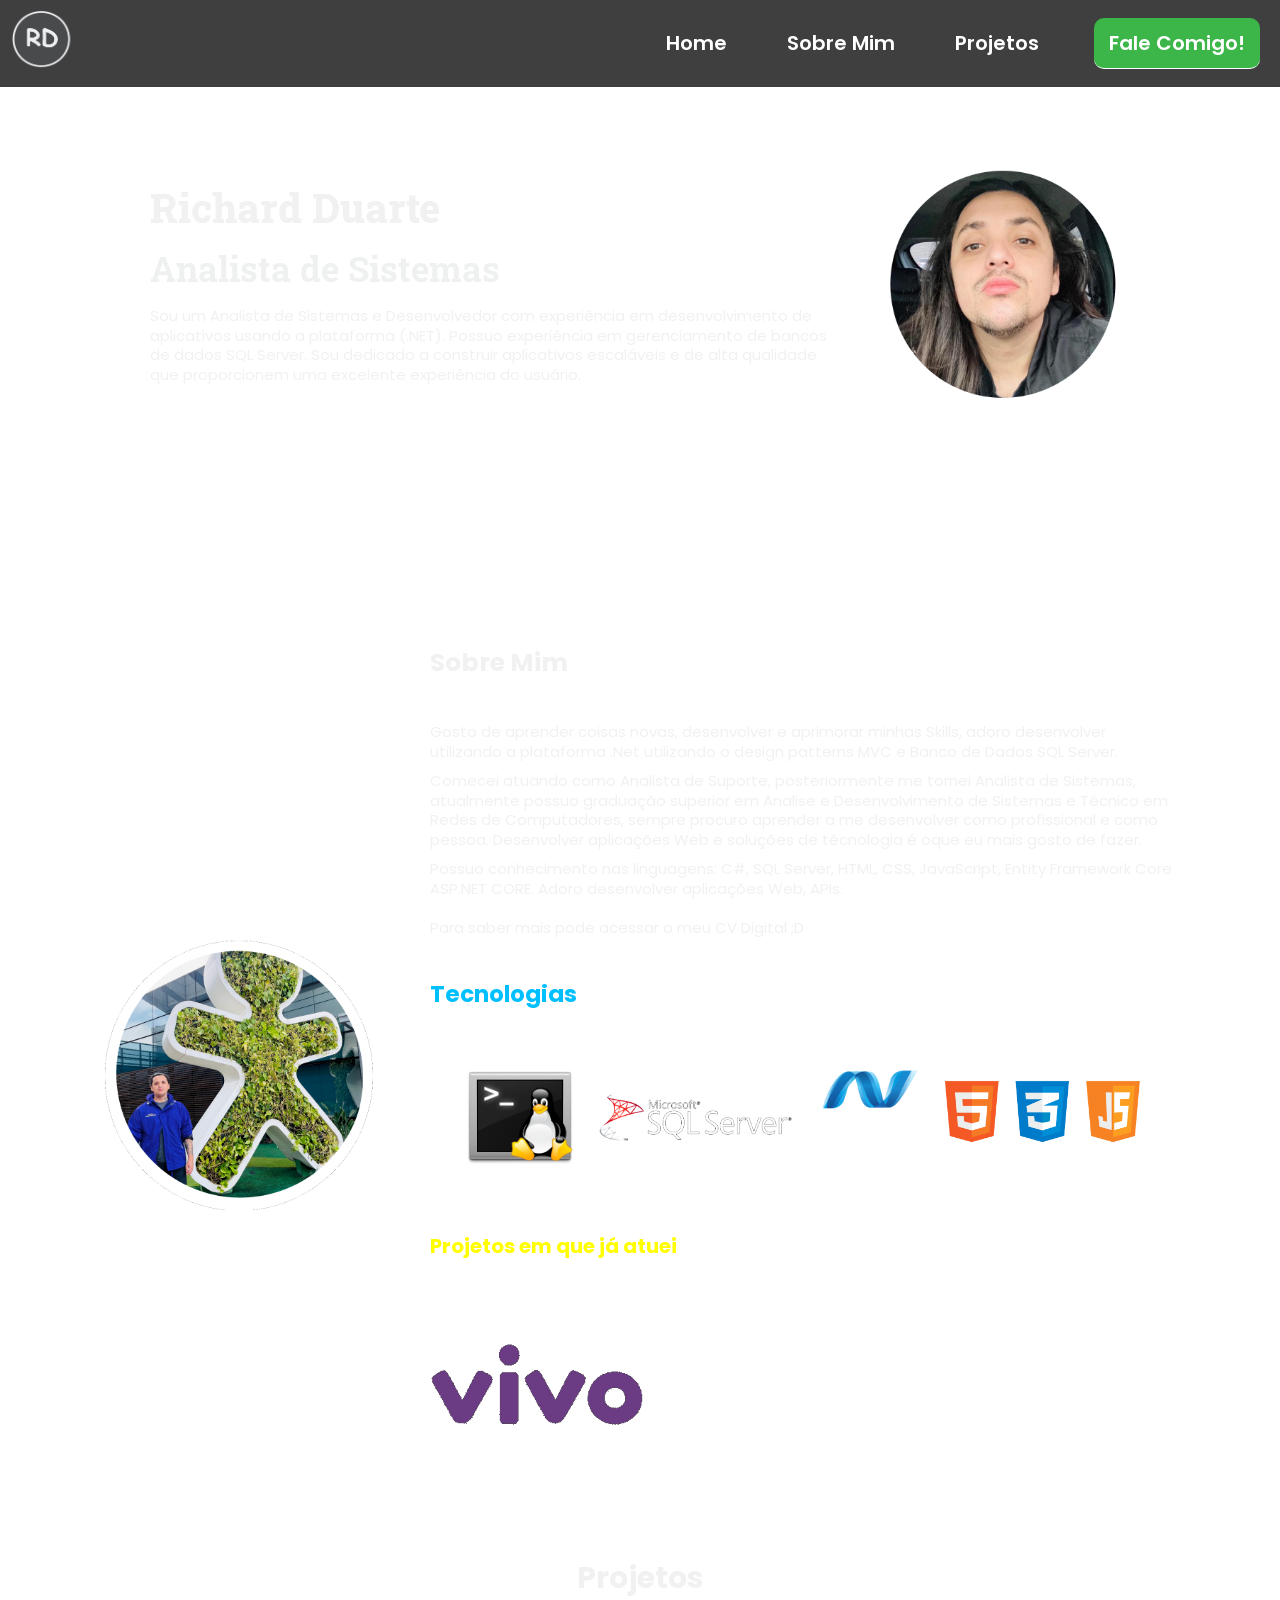
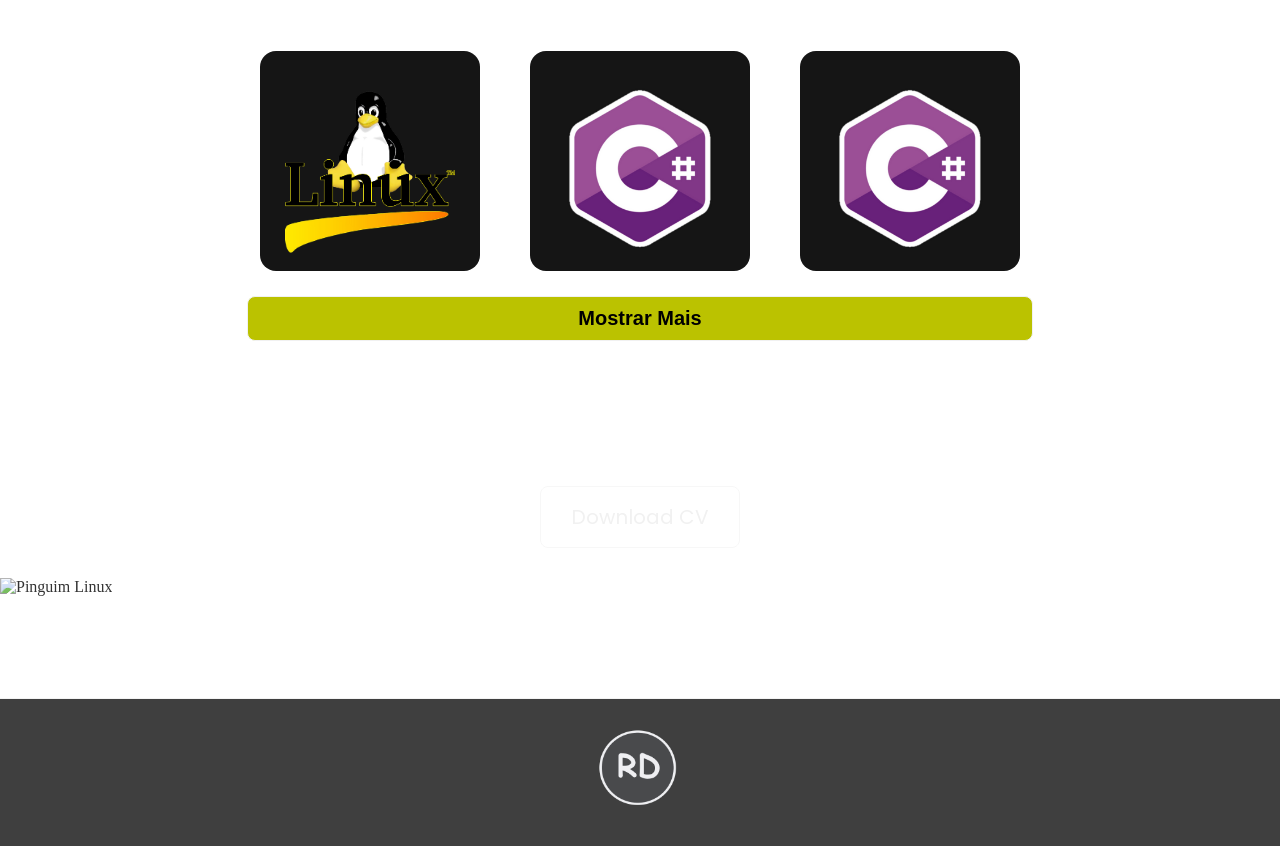
==== index.html @ 524fd99b "ajuste wiki" ====
<!DOCTYPE html>
<html lang="pt-br">

<head>
  <meta charset="UTF-8" />
  <meta http-equiv="X-UA-Compatible" content="IE=edge" />
  <meta name="viewport" content="width=device-width, initial-scale=1.0" />
  <title>Richard Duarte</title>
  <link rel="shortcut icon" href="./img/RD LOGO.png" type="image/x-icon" id="logo-rd" />
  <link rel="preconnect" href="https://fonts.googleapis.com" />
  <link rel="preconnect" href="https://fonts.gstatic.com" crossorigin />
  <link href="https://fonts.googleapis.com/css2?family=Poppins:wght@300;400;500;600;700&display=swap"
    rel="stylesheet" />
  <link rel="preconnect" href="https://fonts.googleapis.com" />
  <link rel="preconnect" href="https://fonts.gstatic.com" crossorigin />
  <link href="https://fonts.googleapis.com/css2?family=Roboto+Slab:wght@300;400;500;600;700;800&display=swap"
    rel="stylesheet" />
  <!-- Link Type It -->
  <script crossorigin="anonymous" src="https://unpkg.com/typeit@8.7.1/dist/index.umd.js" defer></script>
  <!-- Link Font awesome -->
  <script src="https://kit.fontawesome.com/9dc6cd8fcb.js" crossorigin="anonymous" defer></script>
  <link rel="stylesheet" href="./css/style.css">

  <link rel="stylesheet" href="css/header.css">
  <link rel="stylesheet" href="css/hero.css">
  <link rel="stylesheet" href="css/background.css">
  <link rel="stylesheet" href="css/sobre-mim.css">
  <link rel="stylesheet" href="css/projetos.css">
  <link rel="stylesheet" href="css/tecnologias.css">
  <link rel="stylesheet" href="css/contato.css">
  <link rel="stylesheet" href="css/footer.css">
  <link rel="stylesheet" href="css/ping.css">

  <script type="text/javascript" src="js/index.js" defer></script>
  <script type="text/javascript" src="./js/ping.js" defer></script>
</head>
<header class="header">
  <div class="header-container">
    <a href="#home"><img src="./img/RD LOGO.png" alt="Logo" class="logo" id="logo-rd"></a>

    <!-- MENU HAMBURGER -->
    <nav>
      <input type="checkbox" id="menu-hamburguer" />

      <label for="menu-hamburguer">
        <div class="menu">
          <span class="hamburguer"></span>
        </div>
      </label>
      <!-- -------------- -->
      <ul>
        <li><a href="#home" class="item amarelo">Home</a></li>
        <li><a href="#sobre-mim" class="item vermelho">Sobre Mim</a></li>
        <li><a href="#projetos" class="item amarelo">Projetos</a></li>
        <li><a href="#contato" class="item botao">Fale Comigo!</a></li>
      </ul>
    </nav>
  </div>
</header>

<!-- axassasa -->
<body>
 <video autoplay muted loop playsinline  id="bg-video">
    <source src="./img-background/space-red.mp4 type="video/mp4">
    Seu navegador não suporta vídeo em HTML5.
  </video>
  
  <video autoplay muted loop id="bg-video">
    <source src="./img-background/27770-365891067_small.mp4" type="video/mp4">
    Seu navegador não suporta vídeo em HTML5.
  </video>

  <main>
    <div class="pagina-inicial">
      <article class="hero" id="home">
        <div class="hero-info">
          <h1 class="hero-titulo">
            Richard Duarte <br />
          </h1>
          <h2 class="hero-subtitulo"> Analista de Sistemas</h2>
          <p class="hero-texto">
            Sou um Analista de Sistemas e Desenvolvedor com experiência em desenvolvimento de aplicativos usando a
            plataforma (.NET). Possuo
            experiência em gerenciamento de bancos de dados SQL Server. Sou dedicado a construir aplicativos escaláveis
            e de alta qualidade que proporcionem uma
            excelente experiência do usuário.
          </p>
        </div>
        <img id="hero-img" class="hero-img" src="./img/PerfilCik2.png" />
      </article>

      <div class="seta">
        <a href="#sobre-mim"><img src="img/seta.png" alt="seta" class="seta-img" /></a>
      </div>
    </div>

    <article class="sobre-mim" id="sobre-mim">
      <!-- <img id="minha-imagem" class="img-sobre-mim2" src="./img/img-vivo-black.png"
        alt="Um conjunto de fotos que representam a jornada descrita no texto" />
       -->
       <img id="minha-imagem" class="img-sobre-mim2" src="./img/img-vivo-black-fundo-transparente.png"
       alt="Um conjunto de fotos que representam a jornada descrita no texto" />
       
      <div class="sobre-mim-info">
        <h2 class="sobre-mim-titulo">Sobre Mim</h2>
        <p class="sobre-mim-texto">
          Gosto de aprender coisas novas, desenvolver e aprimorar minhas Skills, adoro desenvolver
          utilizando a plataforma .Net utilizando o
          design patterns MVC e Banco de Dados SQL Server.
        </p>
        <p class="sobre-mim-texto">
          Comecei atuando como Analista de Suporte, posteriormente me tornei Analista de Sistemas, atualmente possuo
          graduação superior em Analise e Desenvolvimento de Sistemas e Técnico em Redes de Computadores, sempre procuro
          aprender a me desenvolver como profissional e como pessoa. Desenvolver aplicações Web e soluções de técnologia
          é oque eu mais gosto de fazer.
        </p>
        <p class="sobre-mim-texto">
          Possuo conhecimento nas linguagens: C#, SQL Server, HTML, CSS, JavaScript, Entity Framework Core ASP.NET CORE.
          Adoro desenvolver aplicações Web, APIs. <br><br>
          Para saber mais pode acessar o meu CV Digital ;D
        </p>

        <h2 class="sobre-mim-projeto-tecnologias">Tecnologias</h2>
        <div class="Tecologias">
        
        
          <img class="marca-logo2" src="./img-tec/img-shell-script-linux.png" />
          <img class="marca-logo3" src="./img-tec/img-sql-serv2.png" />
          <img class="marca-logo2" src="./img-tec/img-net.png" />
          <!-- <img class="marca-logo3" src="./img-tec/img-sql-serv2.png" /> -->
          
          <img class="marca-logo3" src="./img-tec/html-css-js-new.png" />
          
        </div>



        <h3 class="sobre-mim-projeto"> Projetos em que já atuei </h3>
        <img class="marca-logo" id="logo-img" src="./img-logo/img-logo-marcas.gif"
          alt="Um conjunto de fotos que representam a jornada descrita no texto" />

      </div>


    </article>


    </div>
    <article class="projetos" id="projetos">
      <h2 class="projetos-titulo">Projetos</h2>
      <div class="projetos-container">
        <div class="projetos-cards">
          <div class="conjunto">
            <div class="flip-card">
              <div class="flip-card-inner">
                <div class="flip-card-front">
                  <!-- <img src="./ping-img/Linux-from-img.png" class="imgFront-mangoBooks" alt="" /> -->
                  <img src="./ping-img/Linux-from-img.png" class="img-emBreve" alt="" />
                </div>
                <div class="flip-card-back">
                  <img src="./ping-img/Linux-windows-back-img.png" class="imgBack-mangoBooks" alt="" />
                  <h4 class="Pipeline"> Robos & Pipelines</h4>
                  <p class="pColorPorjeto"> [ <span class="Linx-ColorGold">Projetos em Shell Script</span> ] <br>
                    Robos, Monitoramento, <br> Pipelines, Agendamentos de Jobs </p>
                  <div class="card-links">
                    <!-- flipcard aqui -->
                    <a href="https://github.com/RichardDuarteDev/pipelines-jobs-robos/wiki/Robo-de-monitoramento-de-processos" target="_blank" class="card-btn">
                      <p>Repositório no Github</p>
                    </a>
                  </div>
                </div>
              </div>
            </div>
            <!-- INICIO DE AJUSTE DE PARAMETRO -->
            <div class="flip-card">
              <div class="flip-card-inner">
                <div class="flip-card-front">
                  <img src="./img/pngegg (1).png" class="img-emBreve" alt="" />
                </div>

                <!-- EDITANDO DASHBOARD, DECENDO PAREMETROS -->
                <div class="flip-card-back">
                  <img src="./img/IMAGEM NETTTTT33333.png" class="imgBack-mangoBooks" alt="" />
                  <h3 class="card-titulo"> Projeto API REST</h3>
                  <p class="pColorPorjeto"> Camada back-end<br>UI-BL-BD<br>Arquitetura de 3 camadas e integração sistemica</p>
                  <div class="card-links">
                    <!-- flipcard aqui -->
                    <a href="https://github.com/RichardDuarteDev/Sistema-de-integracao-back-end/wiki/Escopo-do-Projeto" target="_self" class="card-btn">
                      <p>Exibir projetos</p>
                    </a>
                  </div>
                </div>
              </div>
            </div>

            <div class="flip-card">
              <div class="flip-card-inner">
                <div class="flip-card-front">
                  <img src="./img/pngegg (1).png" class="img-emBreve" alt="" />

                </div>
                <div class="flip-card-back">
                  <img src="./img/IMAGEM NETTTTT33333.png" class="imgBack-mangoBooks" alt="" />
                  <h2 class="card-titulo">Integração de sistemas via API REST <br></h2>
                  <p class="pColorPorjeto">Camada front-end<br>UI-BL-BD<br> Arquitetura de 3 camadas e integração sistemica</p>
                  <div class="card-links">
                    <!-- flipcard aqui -->
                    <a href="https://github.com/RichardDuarteDev/SI-front-end/wiki" target="_blank"
                      class="card-btn">
                      <p>Repositório no Github</p>
                    </a>
                  </div>
                </div>
              </div>
            </div>
          </div>
          <!-- PROJ-JS ADD AQUI  -->
          <!-- AQUI SERÁ ADICIONADO UM NOVO CARD   pColorPorjeto  -->
          <div id="secundario" class="conjunto">
            
            <div class="flip-card">
              <div class="flip-card-inner">
                <div class="flip-card-front">
                  <img src="./img/pngegg (1).png" class="img-emBreve" alt="" />

                </div>
                <div class="flip-card-back">
                  <img src="./img/IMAGEM NETTTTT33333.png" class="imgBack-mangoBooks" alt="" />
                  <h2 class="card-titulo">CRUD</h2>
                  <p class="pColorPorjeto">
                    App Web Cadastro MVC em NET SQL Server - HTML - CSS - JavaScript - Entity - Bootstrap</p>
                  <div class="card-links">
                    <!-- flipcard aqui -->
                    <a href="https://github.com/RichardDuarteDev/CadastrodeFuncionarios/wiki/PROJETO-DE-ARQUITETURA-HIBRIDA" target="_blank"
                      class="card-btn">
                      <p>Repositório no Github</p>
                    </a>
                  </div>
                </div>
              </div>
            </div>
            <!-- PROJ-BI ADD AQUI -->
            <!-- <div class="flip-card">
              <div class="flip-card-inner">
                <div class="flip-card-front">
                  <img src="./img/PB-logo.png" class="img-emBreve" alt="" />
                </div>
                <div class="flip-card-back">
                  <img src="./img/PB-logo.png" class="imgBack-mangoBooks" alt="" />

                  <h3 class="card-titulo"> Projetos Dashboards Power BI</h3>
                  <p class="pColorPorjeto">Deshboards desenvolvido em Power BI</p>


                </div>
              </div>
            </div> -->

            <div class="flip-card">
              <div class="flip-card-inner">
                <div class="flip-card-front">
                  <img src="./img/PB-logo.png" class="img-emBreve" alt="" />
                </div>

                <!-- EDITANDO DASHBOARD, DECENDO PAREMETROS -->
                <div class="flip-card-back">
                  <img src="./img/PB-logo.png" class="imgBack-mangoBooks" alt="" />
                  <h3 class="card-titulo"> Projetos Dashboards Power BI</h3>
                  <p class="pColorPorjeto">Dashboards desenvolvido em Power BI</p>
                  <div class="card-links">
                    <!-- flipcard aqui -->
                    <a href="https://richardduartedev.github.io/DashboardsPowerBI/" target="_self" class="card-btn">
                      <p>Exibir projetos</p>
                    </a>
                  </div>
                </div>
              </div>
            </div>

<!-- 
            <div class="flip-card">
              <div class="flip-card-inner">
                <div class="flip-card-front">
                  <img src="./img/pngegg (2).png" class="img-emBreve" alt="" />
                </div>
                <div class="flip-card-back">
                  <img src="./img/pngegg (1).png" class="img-emBreve" alt="" />
                  <h3 class="card-titulo">Em Breve</h3>
                </div>
              </div>
            </div>

 -->

  
            <div class="flip-card">
              <div class="flip-card-inner">
                <div class="flip-card-front">
                  <img src="./img/JS-LOGO-FROM.png" class="img-emBreve2" alt="" />
                </div>
                <div class="flip-card-back">
                  <!-- <img src="./img/JS-LOGO-BACK.png" class="img-emBreve" alt="" /> -->
                  <!-- <h3 class="card-titulo">Em Breve</h3> -->
                  <img src="./img/JS-LOGO-BACK.png" class="imgBack-mangoBooks" alt="" />
                  <h3 class="card-titulo"> App Meteorologia do Tempo</h3>
                  <p>Aplicação desenvolvida em JavaScript, HTML, CSS.</p>
                  <div class="card-links">
                    <!-- flipcard aqui -->
                    <a href="https://github.com/RichardDuarteDev/app-tempo" target="_blank" class="card-btn">
                      <p>Repositório no Github</p>
                    </a>
                  </div>
                </div>
              </div>
            </div>





          </div>
        </div>
      </div>
      <button id="projetos-btn">Mostrar Mais</button>
    </article>



    <article class="contato" id="contato">
      <h2 class="contato-titulo">Entre em contato comigo!</h2>
      <figure class="contato-icons">
        <a href="https://www.linkedin.com/in/richard-cristhian-duarte/" target="_blank"><i
            class="fa-brands fa-linkedin"></i></a>
        <a href="https://github.com/RichardDuarteDev" target="_blank"><i class="fa-brands fa-github"></i></a>
        <a href="mailto: richardc.duarte@hotmail.com" target="_blank"><i class="fa-solid fa-envelope"></i></a>
        <a href="https://api.whatsapp.com/send/?phone=5511992921359&text&type=phone_number&app_absent=0"
          target="_blank"><i class="fa-brands fa-whatsapp"></i></a>
      </figure>
      <a class="contato-cv" href="./arquivos/Richard Duarte - Curriculo.pdf"
        download="Currículo - Richard Duarte">Download CV</a>

    </article>
    <div class="pinguim-container">
      <img  src="./ping-img/output-onlinegiftools2.gif" alt="Pinguim Linux" id="pinguim">
    </div>
  </main>

  <footer>
    <a href="#home"><img class="rodape-img" src="./img/RD LOGO.png" alt="Logo" id="logo-rd"></a>
  </footer>
</body>

</html>
---- css/style.css ----
* {
	margin: 0;
	/* padding: -300px; */
	box-sizing: border-box;
	list-style: none;
}
html, body, header, section {
	/* background-color: #1e1e1e; */
	overflow-x: hidden;
	

}
  /* VIDEO DE FUNDO ANIMADO - PLEXUS */
  

  #bg-video {
	position: fixed;
	top: 0;
	left: 0;
	width: 100vw;
	height: 100vh;
	object-fit: cover;
	z-index: -10;
	pointer-events: none; 
  }
   

html {
	scroll-behavior: smooth;

}

/* SCROLL BAR ------------------------------------------------------------------ */
::-webkit-scrollbar {
  width: 10px;
}
::-webkit-scrollbar-track {
  background-color: #1b191a;
}
::-webkit-scrollbar-thumb {
  background-color: #8d9c9d;
}
body {
	margin: 0;
	padding: 0;
  }

  .header {
	position: fixed;
	width: 100%;
	background-color: #fff; /* Altere a cor de fundo conforme necessário */
	z-index: 1000;
	transition: transform 0.3s ease-in-out;
  }

  .header.hidden {
	transform: translateY(-100%);
  }

  /* Adicione estilos adicionais conforme necessário */

  .header-container {
	display: flex;
	justify-content: space-between;
	align-items: center;
	padding: 1rem;
	box-shadow: 0px 2px 5px rgba(0, 0, 0, 0.1);
  }

  nav {
	display: flex;
	align-items: center;
  }

  ul {
	list-style: none;
	display: flex;
	margin: 0;
	padding: 0;
  }

  li {
	margin: 0 10px;
  }

  a {
	text-decoration: none;
	color: #333; /* Altere a cor do texto conforme necessário */
  }
---- css/header.css ----
.header {
  font-family: "Poppins", sans-serif;
  /* background-color: #18012d; */
  background-color: #0f0f0f;
  position: fixed;
  width: 100vw;
  z-index: 1000;
  padding: 2px 0;
  opacity: 0.8;
}

.logo {
  height: 60px;
}

.header .header-container {
  display: flex;
  padding: 8px 10px;
  justify-content: space-between;
  align-items: center;
  min-height: 10px;
}

.header nav ul {
  display: flex;
  align-items: center;
  gap: 30px;
}

.header nav ul li a {
  font-size: 1.25rem;
  font-weight: 600;
  padding: 10px 5px;
  transition: 0.5s;
  background-color: #0f0f0f;
  border-bottom: solid 0.4px ;
}

.item {
  text-decoration: none;
  color: #ffffff;
  display: inline-block;
  position: relative;
  border-bottom: solid 0.5px ;
  
}

.item:hover {
  text-decoration: none;
  color: #f7ff00;
  display: inline-block;
  position: relative;
  font-size: 25px; 
  padding: 20px;

}

.item.vermelho {
  /*      #0f0f0f   */
  
  border-bottom: solid 0.5px #0f0f0f;
}
.item.amarelo {
  /*      #0f0f0f   */
  
  border-bottom: solid 0.5px #0f0f0f;
}


  

.item.vermelho:hover {
  /* border-bottom: solid 0.5px #0be040; */
   border-bottom: solid 0.5px  #f7ff00; 
  
}

.item.amarelo:hover {
  border-bottom: solid 0.5px 0be040;
  border-bottom: solid 0.5px  #f7ff00; 
}

.item.botao {
  padding: 10px 15px;
  background-color: #0ca41b;
  border-radius: 10px;
  color: white;
}

.item.botao:hover {
  background-color: yellow;
  border-radius: 20px;
  color: black;
}

/* RESPONSIVE */

.header .menu {
  display: none;
  width: 60px;
  height: 60px;
  align-self: flex-end;
}

.header nav label {
  display: flex;
  flex-direction: column;
}

.header .hamburguer {
  background-color: #f1f1f1;
  position: relative;
  display: block;
  width: 30px;
  height: 2px;
  top: 50px;
  left: 1px;
  transition: 0.5s ease-in-out;
}

.header .hamburguer::after,
.header .hamburguer::before {
  background-color: #f1f1f1;
  content: "";
  display: block;
  width: 100%;
  height: 100%;
  position: absolute;
  transition: 0.2s ease-in-out;
}

.header .hamburguer::after {
  bottom: -10px;
}

.header .hamburguer::before {
  top: -10px;
}

.header input {
  display: none;
}

.header input:checked ~ label .hamburguer {
  transform: rotate(45deg);
}

.header input:checked ~ label .hamburguer::before {
  transform: rotate(90deg);
  top: 0;
}

.header input:checked ~ label .hamburguer::after {
  transform: rotate(90deg);
  bottom: 0;
}

@media (max-width: 900px) {
  .logo {
    height: 50px;
  }

  .header {
    position: static;
    background-color: #0f0f0f;
  }

  .header .menu {
    display: block;
  }

  .header nav ul {
    display: none;
  }

  .header input:checked ~ ul {
    display: block;
  }

  .header nav {
    position: absolute;
    top: 8px;
    right: 0;
    z-index: 100000;
  }

  .header nav ul {
    width: 250px;
    background-color:#1e1e1e;
    padding: 20px;
  }

  .header nav ul a {
    text-align: center;
    padding: 20px;
    display: block;
  }
}
---- css/hero.css ----
.hero {
  display: flex;
  align-items: center;
  padding: 200px 180px 20px 180px;
  font-family: "Poppins", sans-serif;
}

.hero .hero-titulo {
  font-family: "Roboto Slab", "Poppins";
  font-weight: 800;
  color: #f1f1f1;
  font-size: 40px;
  line-height: 1.1;
}

.hero .hero-subtitulo {
  font-family: "Roboto Slab", "Poppins";
  font-weight: 700;
  color: #eff0f0;
  font-size: 35px;
  padding-top: 15px;
}

.hero .hero-texto {
  padding-top: 15px;
  font-size: 15px;
  line-height: 1.3;
  color: #f1f1f1;
  padding-right: 50px;
}

.hero .hero-img {
  height: 250px;
  

}

.seta {
  padding-top: 50px;
  position: relative;
  display: block;
  text-align: center;
  animation: flecha 0.7s infinite alternate ease-in-out;
}

.seta-img {
  height: 20px;
}

@keyframes flecha {
  0% {
    -webkit-transform: translateY(0);
    opacity: 0.4;
  }
  100% {
    -webkit-transform: translateY(0.4em);
    opacity: 0.9;
  }
}

@media (max-width: 1750px) {
  .hero {
    padding: 160px 150px 20px 150px;
  }
}

@media (max-width: 1015px) {
  .hero {
    padding: 120px 100px 10px 100px;
  }
}

@media (max-width: 975px) {
  .hero {
    padding: 120px 90px 10px 90px;
  }
}

@media (max-width: 955px) {
  .hero {
    padding: 200px 50px 10px 50px;
  }
}

@media (max-width: 900px) {
  .hero {
    padding: 100px 50px 10px 50px;
  }
}

@media (max-width: 840px) {
  .hero {
    display: flex;
    flex-direction: column-reverse;
    align-items: center;
    padding: 50px 40px 10px 40px;
    
  }
  .hero .hero-texto {
    padding-right: 0;
  }
  .hero img{
    padding-bottom: 30px;
  }
  #hero-img {
    height: 240px;
  }
  .seta {
    display: none;
  }
}

@media (max-width: 510px) {
  .hero {
    padding: 50px 30px 10px 30px;
  }
  .hero-info .hero-titulo {
    font-size: 35px;
  } 
  .hero-info .hero-subtitulo {
    font-size: 28px;
  }
  #hero-img {
    height: 200px;
  }
  .hero-info .hero-texto {
    font-size: 15px;
  }
}
---- css/sobre-mim.css ----
.sobre-mim {
  display: flex;
  align-items: center;
  padding: 140px 100px 10px 100px;
  gap: 50px;

  
}

.img-sobre-mim {
  height: 400px;
}

.img-sobre-mim2{
  height: 280px;
}

.sobre-mim-info {
  color: #f1f1f1;
  font-size: 17px;
  font-family: "Poppins", sans-serif;
  display: flex;
  flex-direction: column;
  gap: 10px;
}

.sobre-mim-titulo {
  font-size: 25px;
  font-weight: 700;
  padding-bottom: 30px;
}

.sobre-mim-texto {
  font-size: 15px;
  line-height: 1.3;
  
}

@media (max-width: 955px) {
  .img-sobre-mim {
    height: 200px;
  }
  
  .sobre-mim {
    padding: 100px 40px 10px 40px;
  }
}

@media (max-width: 760px) {
  .sobre-mim {
    flex-direction: column-reverse;
    padding: 120px 30px 10px 30px;
  }
  .img-sobre-mim {
    display: none;
  }
}

@media (max-width: 510px) {
  .sobre-mim-titulo {
    font-size: 20px;
  }
  .sobre-mim-texto {
    font-size: 15px;
  }
}

/* MARCAS NO PROJETO */

.projeto-atuei{
  position: absolute;
  right: 23%;
  color: white;
  max-width: 100%; /* A largura máxima da div é 100% do contêiner pai */
  height: auto; /* A altura da div será ajustada automaticamente para manter a proporção original */
  font-family: "Poppins", sans-serif;


}

.marca-logo{
  max-width: 100%;
  height: auto;
display: flex;
border-radius: 10px;
opacity: 0.8;
}
.sobre-mim-projeto{
  font-size: 20px;
  margin-top: 30px;
  color: yellow;
}



.Tecologias {
  display: flex;
  justify-content: center; /* centraliza horizontalmente */
  align-items: center;
  gap: 20px; /* espaço entre os ícones */
  flex-wrap: wrap; /* quebra linha se não couber */
  padding: 20px;
}

.marca-logo2 {
  width: 200px;  /* ou 80px, ou o tamanho que quiser */
  height: auto;
  transition: transform 0.3s ease;
}

/* Efeito hover opcional */
.marca-logo2:hover {
  transform: scale(1.2);
}
.sobre-mim-projeto-tecnologias{
  font-size: 23px;
  margin-top: 30px;
  color: #00BFFF;
}

/* .minha-imagem{
  padding: 4000px;
} */
---- css/projetos.css ----
.projetos {
  color: #f1f1f1;
  font-size: 17px;
  font-family: "Poppins", sans-serif;
  display: flex;
  flex-direction: column;
  align-items: center;
  gap: 10px;
  padding-top: 50px;
}

.projetos-titulo {
  font-size: 30px;
  font-weight: 700;
  padding-bottom: 40px;
}

.flip-card {
  background-color: transparent;
  width: 220px;
  height: 220px;
  perspective: 1000px;
}

.flip-card-inner {
  position: relative;
  width: 100%;
  height: 100%;
  text-align: center;
  transition: transform 0.6s;
  transform-style: preserve-3d;
}

.flip-card:hover .flip-card-inner {
  transform: rotateY(180deg);
}

.flip-card-front,
.flip-card-back {
  position: absolute;
  width: 100%;
  height: 100%;
  -webkit-backface-visibility: hidden;
  backface-visibility: hidden;
  border-radius: 16px;
}

.flip-card-front {
  display: flex;
  align-items: center;
  justify-content: center;
  /* background-image: linear-gradient(45deg, #071cb9, #f54bde); */
  background-image: linear-gradient(45deg, #151515, #151515, #151515);
  float: right 90%;
}

.flip-card-front img,
.flip-card-back img {
  margin-top: 1rem;
 
}

.flip-card-back {
  display: flex;
  flex-direction: column;
  align-items: center;
  gap: 10px;
  background-image: linear-gradient(315deg, #151515,#151515 );
  color: #fff;
  transform: rotateY(180deg);
}


.imgBack-mangoBooks {
  height: 55px;
  width: 80px;
}
.imgFront-mangoBooks {
  padding-right: 30px;
  height: 200px;
}



.card-titulo {
  font-family: "Roboto Slab", "Poppins";
  font-size: 18px;
  margin-top: -14px;
}

.card-links {
  display: flex;
  flex-direction: column;
  gap: 10px;
}

.card-btn {
  color: #f1f1f1;
  padding: 3px 9px;
  border: solid 0.3px #f1f1f1;
  border-radius: 15px;
  text-decoration: none;
  font-size: 14px;
  margin-top: -5px;
}

.flip-card-back h3 {
  margin-bottom: 0.3rem;
}

.projetos-container {
  z-index: 0;

}

.projetos-cards {
  display: flex;
  align-items: center;
  gap: 50px;
  flex-direction: column;
}

.conjunto {
  display: flex;
  gap: 50px;
  flex-direction: row;
}

#secundario {
  display: none;
}

#projetos-btn {
  text-decoration: none;
  color: #000000;
  font-size: 20px;
  padding: 10px 330px;
  border-radius: 8px;
  border: solid 0.4px #f1f1f1;
  transition: 0.2s ease-in;
  background-color: #bbc200;
  margin-top: 15px;
  font-weight: bold;
}

#projetos-btn:hover {
  border: solid 0.4px #c4c1c3;
  background-color: #454700;
}

/*TEMPORÁRIO*/
.img-emBreve {
  width: 170px;
  height: 170px;
  
}

/* Centraliza a imagem */
.img-emBreve2 {
  width: 140px;
  height: 140px;
  display: flex;
  align-items: center;
  justify-content: center;
  margin: 0 auto; /* Centraliza horizontalmente */
}



@media (max-width: 970px) {
  .flip-card {
    width: 260px;
    height: 260px;
  }
  #projetos-btn {
    padding: 10px 250px;
  }
  .projetos-cards {
    gap: 15px;
  }
}

@media (max-width: 915px) {
  .flip-card {
    width: 240px;
    height: 240px;
  }
  #projetos-btn {
    padding: 10px 250px;
  }
  .conjunto {
    gap: 15px;
  }
}

@media (max-width: 790px) {
  .projetos {
    font-size: 15px;
    gap: 10px;
    padding-top: 100px;
  }

  .flip-card {
    width: 200px;
    height: 200px;
  }

  #projetos-btn {
    padding: 10px 150px;
  }

  .imgBack-mangoBooks {
    height: 30px;
    width: 40px;
  }
  .imgFront-mangoBooks {
    padding-right: 30px;
    height: 140px;
  }

  .flip-card-front .img-emBreve, .flip-card-back .img-emBreve {
    height: 120px;
    width: 120px;
  }

  .card-titulo {
    font-size: 22px;
  }

  .card-btn {
    padding: 5px 10px;
  }

  .conjunto {
    gap: 15px;
  }
}

@media (max-width: 670px) {
  .conjunto {
    flex-direction: column;
  }
  .flip-card {
    width: 250px;
    height: 250px;
  }
  #projetos-btn {
    padding: 10px 70px;
  }
}

@media (max-width: 510px) {
  .projetos-titulo {
    font-size: 35px;
  }
}
---- css/tecnologias.css ----
.Tecologias {
    display: flex;
    justify-content: center; /* Centraliza os ícones no meio */
    align-items: center;      /* Alinha verticalmente (caso precise) */
    gap: 20px;                /* Espaçamento entre os ícones */
    flex-wrap: wrap;          /* Quebra linha se a tela for pequena */
    margin-top: 20px;
  }
  
  .marca-logo2 {
    width: 110px;   /* ou ajuste conforme quiser */
    height: auto;
    transition: transform 0.3s;
  }

  .marca-logo3 {
    width: 200px;   /* ou ajuste conforme quiser */
    height: auto;
    transition: transform 0.3s; 
  }

  .marca-logo2:hover {
    transform: scale(1.1); /* efeito sutil ao passar o mouse */
    
  }
  
  
  .marca-logo3:hover {
    transform: scale(1.1); /* efeito sutil ao passar o mouse */
    
  }
---- css/contato.css ----
.contato {
  
  font-family: "Poppins", sans-serif;
  padding-top: 70px;
  padding-bottom: -2000px;
  display: flex;
  flex-direction: column;
  gap: 20px;
  align-items: center;
  color: white;
}


.contato-titulo {
  font-size: 24px;
  font-weight: 700;
  padding-bottom: 0;
  color: white;

}

.contato-icons {
  display: flex;
  gap: 40px;
  font-size: 40px;
  color: #f2f3f2;
}

.contato-icons a {
  color: #f2f3f2;
}
.contato-icons a:hover{
  color: rgb(195, 209, 0);
  transition: 0.2s ease-in;
  width: 60px;
   
}

.contato-cv {
  text-decoration: none;
  color: #f1f1f1;
  font-size: 20px;
  padding: 15px 30px;
  border-radius: 8px;
  border: solid 0.4px #f7f7f7;
  transition: 0.2s ease-in;
}

.contato-cv:hover {
  border: solid 0.4px #fafffc;
  background-color: rgb(26, 246, 26);
  color: black;
  
  
}

@media (max-width: 955px) {
  .contato {
    padding-top: 100px;
    padding-bottom: 100px;
    color: solid green;
    
  }
}

@media (max-width: 780px) {
  .contato-titulo {
    font-size: 30px;
  }

  .contato {
    font-family: "Poppins", sans-serif;
    padding-top: 100px;
    padding-bottom: 100px;
    display: flex;
    flex-direction: column;
    gap: 30px;
    align-items: center;
    color: #f1f1f1;
  }
}

@media (max-width: 560px) {
  .contato-titulo {
    text-align: center;
  }
  .contato {
    padding: 100px 30px;
  }
}

@media (max-width: 510px) {
  .contato-titulo {
    font-size: 35px;
  }
}
---- css/footer.css ----
footer {
  color: #f1f1f1;
  background-color: #0f0f0f;
  display: flex;
  align-items: center;
  justify-content: space-around;
  border-top: solid 0.3px #f1f1f1;
  padding: 30px 0;
  font-family: "Poppins", sans-serif;
  font-size: 17;
  gap: -300px;
  opacity: 0.8;
}

.rodape-img {
  height: 80px;
  
}
---- css/ping.css ----
.Pipeline{
  color:gold;
  font-family: "Roboto Slab", "Poppins";
  font-size: 21px;
}

.Linx-ColorGold{
  color:gold;
  
}

.pColorPorjeto{
  font-size: 13px;
  margin-top: -10px;
  

}

/* ANIMAÇÃO PINGUIM */
.pinguim-container {
position: relative;
width: 100%;
height: 150px; /* altura menor para acompanhar o pinguim */
overflow: hidden;
background-color: transparent; /* Fundo transparente */
opacity: 0.8; /* Ajuste de opacidade para o pinguim */
z-index: 1; /* Certifique-se de que o pinguim esteja acima do vídeo */
  }



#pinguim {
  position: absolute;
  bottom: 0;
  height: 120px; /* pinguim menor */
  animation: andar 20s linear infinite;
  z-index: 2; /* Certifique-se de que o pinguim esteja visível */  
  
  
}


@keyframes andar {
  0% {
    left: -60px;
    transform: scaleX(1);
}
50% {
    left: 100%;
    transform: scaleX(1);
}
51% {
    transform: scaleX(-1); /* virar de lado */
}
100% {
    left: -60px;
    transform: scaleX(-1); /* voltar andando de ré (espelhado) */
}

}
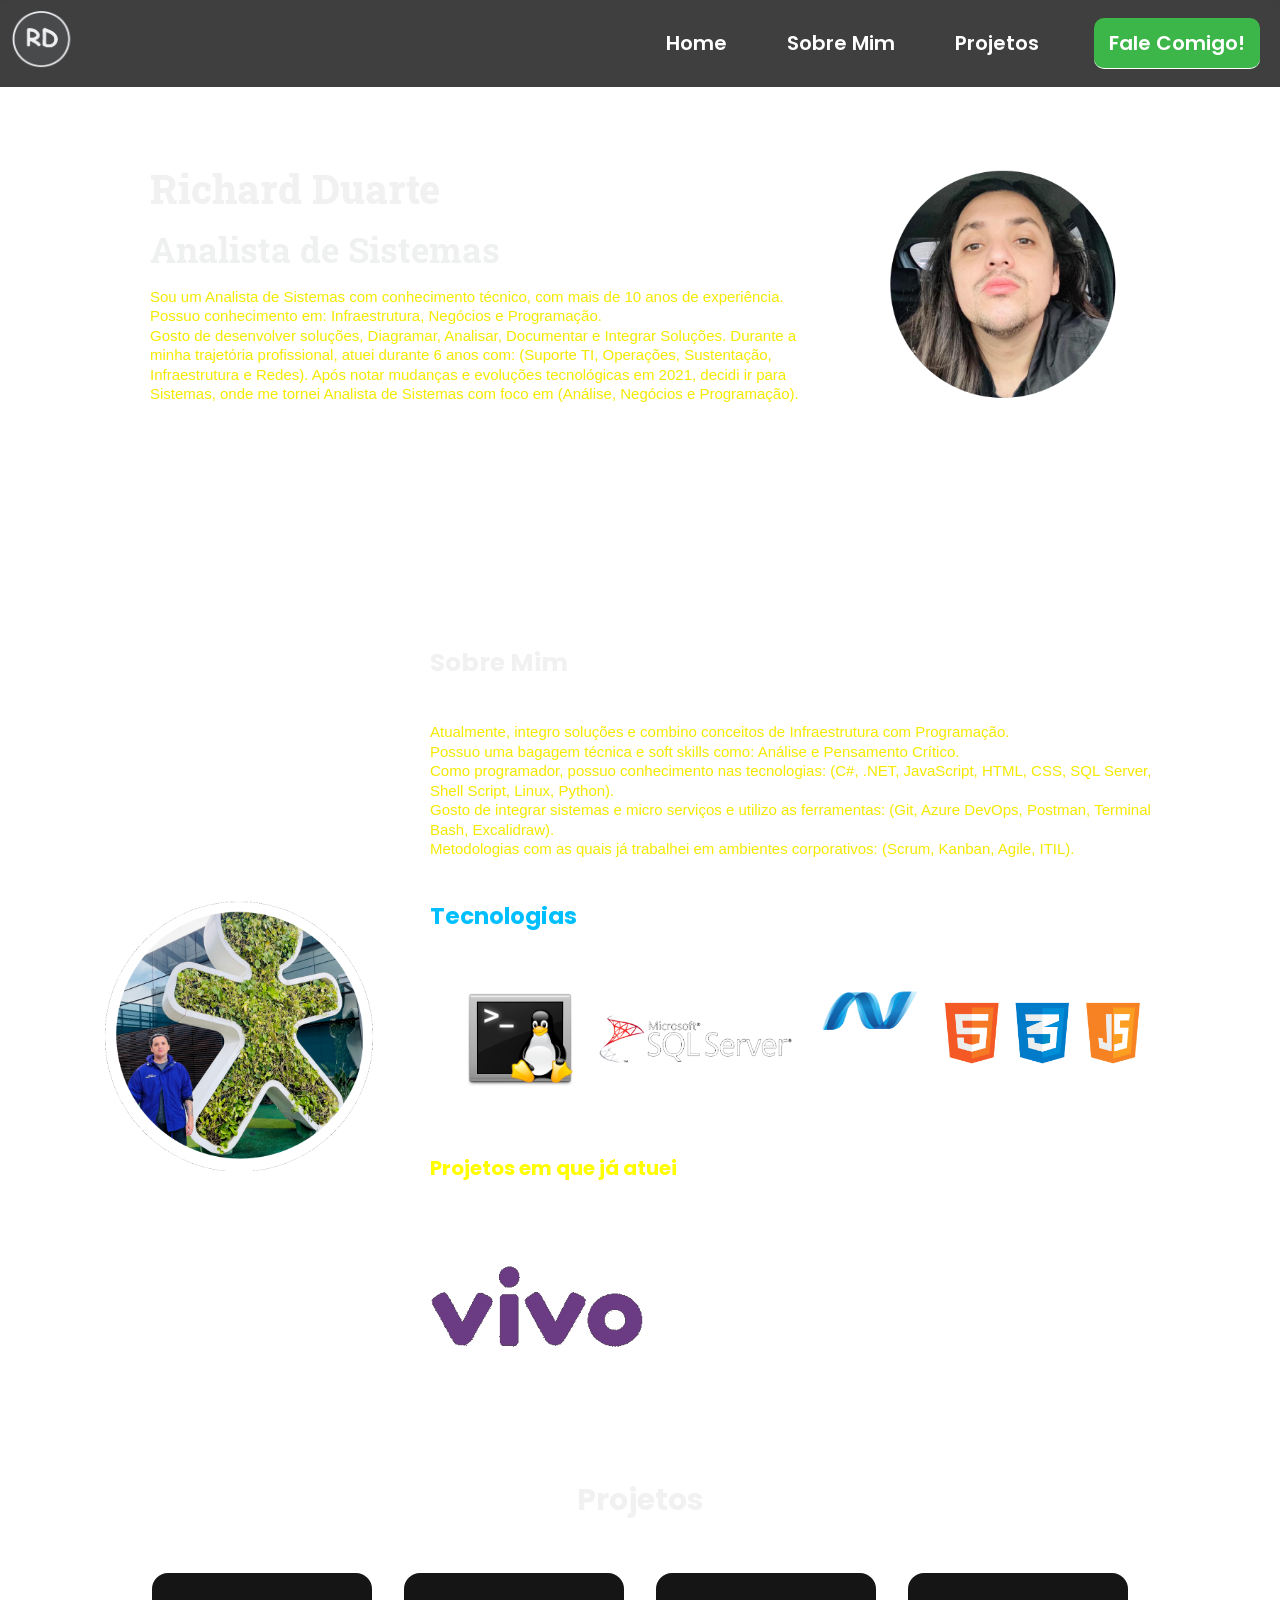
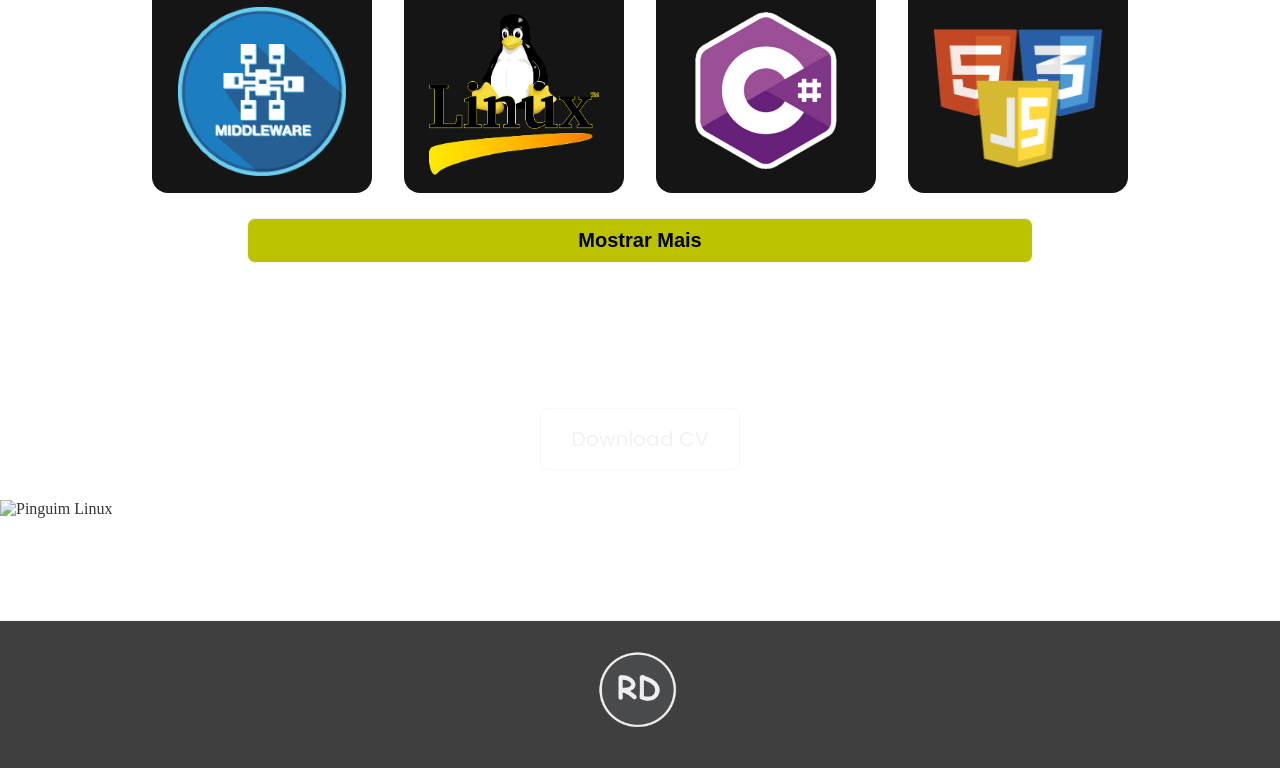
==== commit 9799abb8: "atualização de profile" ====
--- a/index.html
+++ b/index.html
@@ -30,7 +30,7 @@
   <link rel="stylesheet" href="css/contato.css">
   <link rel="stylesheet" href="css/footer.css">
   <link rel="stylesheet" href="css/ping.css">
-
+  <link rel="stylesheet" href="./css/middle.css">
   <script type="text/javascript" src="js/index.js" defer></script>
   <script type="text/javascript" src="./js/ping.js" defer></script>
 </head>
@@ -59,17 +59,17 @@
 </header>
 
 <!-- axassasa -->
+
 <body>
- <video autoplay muted loop playsinline  id="bg-video">
-    <source src="./img-background/space-red.mp4 type="video/mp4">
+  <video autoplay muted loop playsinline id="bg-video">
+    <source src="./img-background/space-red.mp4 type=" video/mp4">
     Seu navegador não suporta vídeo em HTML5.
   </video>
-  
+
   <video autoplay muted loop id="bg-video">
     <source src="./img-background/27770-365891067_small.mp4" type="video/mp4">
     Seu navegador não suporta vídeo em HTML5.
   </video>
-
   <main>
     <div class="pagina-inicial">
       <article class="hero" id="home">
@@ -79,11 +79,12 @@
           </h1>
           <h2 class="hero-subtitulo"> Analista de Sistemas</h2>
           <p class="hero-texto">
-            Sou um Analista de Sistemas e Desenvolvedor com experiência em desenvolvimento de aplicativos usando a
-            plataforma (.NET). Possuo
-            experiência em gerenciamento de bancos de dados SQL Server. Sou dedicado a construir aplicativos escaláveis
-            e de alta qualidade que proporcionem uma
-            excelente experiência do usuário.
+            Sou um Analista de Sistemas com conhecimento técnico, com mais de 10 anos de experiência.<br>
+            Possuo conhecimento em: Infraestrutura, Negócios e Programação.<br>
+            Gosto de desenvolver soluções, Diagramar, Analisar, Documentar e Integrar Soluções.
+            Durante a minha trajetória profissional, atuei durante 6 anos com: (Suporte TI, Operações, Sustentação,
+            Infraestrutura e Redes). Após notar mudanças e evoluções tecnológicas em 2021, decidi ir para Sistemas, onde
+            me tornei Analista de Sistemas com foco em (Análise, Negócios e Programação).
           </p>
         </div>
         <img id="hero-img" class="hero-img" src="./img/PerfilCik2.png" />
@@ -98,39 +99,29 @@
       <!-- <img id="minha-imagem" class="img-sobre-mim2" src="./img/img-vivo-black.png"
         alt="Um conjunto de fotos que representam a jornada descrita no texto" />
        -->
-       <img id="minha-imagem" class="img-sobre-mim2" src="./img/img-vivo-black-fundo-transparente.png"
-       alt="Um conjunto de fotos que representam a jornada descrita no texto" />
-       
+      <img id="minha-imagem" class="img-sobre-mim2" src="./img/img-vivo-black-fundo-transparente.png"
+        alt="Um conjunto de fotos que representam a jornada descrita no texto" />
       <div class="sobre-mim-info">
         <h2 class="sobre-mim-titulo">Sobre Mim</h2>
         <p class="sobre-mim-texto">
-          Gosto de aprender coisas novas, desenvolver e aprimorar minhas Skills, adoro desenvolver
-          utilizando a plataforma .Net utilizando o
-          design patterns MVC e Banco de Dados SQL Server.
-        </p>
-        <p class="sobre-mim-texto">
-          Comecei atuando como Analista de Suporte, posteriormente me tornei Analista de Sistemas, atualmente possuo
-          graduação superior em Analise e Desenvolvimento de Sistemas e Técnico em Redes de Computadores, sempre procuro
-          aprender a me desenvolver como profissional e como pessoa. Desenvolver aplicações Web e soluções de técnologia
-          é oque eu mais gosto de fazer.
-        </p>
-        <p class="sobre-mim-texto">
-          Possuo conhecimento nas linguagens: C#, SQL Server, HTML, CSS, JavaScript, Entity Framework Core ASP.NET CORE.
-          Adoro desenvolver aplicações Web, APIs. <br><br>
-          Para saber mais pode acessar o meu CV Digital ;D
+          Atualmente, integro soluções e combino conceitos de Infraestrutura com Programação.<br> Possuo uma bagagem técnica
+          e soft skills como: Análise e Pensamento Crítico.<br> Como programador, possuo conhecimento nas tecnologias: (C#, .NET,
+          JavaScript, HTML, CSS, SQL Server, Shell Script, Linux, Python).<br> Gosto de integrar sistemas e micro serviços e
+          utilizo as ferramentas: (Git, Azure DevOps, Postman, Terminal Bash, Excalidraw). <br> Metodologias com as quais já trabalhei em
+          ambientes corporativos: (Scrum, Kanban, Agile, ITIL).
         </p>
 
         <h2 class="sobre-mim-projeto-tecnologias">Tecnologias</h2>
         <div class="Tecologias">
-        
-        
+
+
           <img class="marca-logo2" src="./img-tec/img-shell-script-linux.png" />
           <img class="marca-logo3" src="./img-tec/img-sql-serv2.png" />
           <img class="marca-logo2" src="./img-tec/img-net.png" />
           <!-- <img class="marca-logo3" src="./img-tec/img-sql-serv2.png" /> -->
-          
+
           <img class="marca-logo3" src="./img-tec/html-css-js-new.png" />
-          
+
         </div>
 
 
@@ -155,6 +146,32 @@
               <div class="flip-card-inner">
                 <div class="flip-card-front">
                   <!-- <img src="./ping-img/Linux-from-img.png" class="imgFront-mangoBooks" alt="" /> -->
+                  <img src="./img/Middleware_Logo.png" class="img-emBreve" alt="" />
+                </div>
+                <div class="flip-card-back">
+                  <!-- <img src="./img/NET-Framework-Logo.png" class="imgBack-mangoBooks" alt="" /> -->
+                  <img src="./img/IMAGEM NETTTTT33333.png" class="imgBack-mangoBooks" alt="" />
+                  <h4 class="Middleware"> Middleware </h4>
+                  <p class="middleware-descricao"> [ <span class="middleware-title">Arquitetura Distribuída</span> ]
+                    <br>
+                  <div class="div-info-middleware">
+                    <br> Integração de Sistemas <br> diversas técnologias </p>
+                  </div>
+                  <div class="card-links">
+                    <!-- flipcard aqui -->
+                    <a href="https://github.com/RichardDuarteDev/Projeto-Middleware/wiki/Projeto-de-Middleware-%E2%80%90-Arquitetura-Distribu%C3%ADda"
+                      target="_blank" class="card-btn">
+                      <p>Repositório no Github</p>
+                    </a>
+                  </div>
+                </div>
+              </div>
+            </div>
+
+            <div class="flip-card">
+              <div class="flip-card-inner">
+                <div class="flip-card-front">
+                  <!-- <img src="./ping-img/Linux-from-img.png" class="imgFront-mangoBooks" alt="" /> -->
                   <img src="./ping-img/Linux-from-img.png" class="img-emBreve" alt="" />
                 </div>
                 <div class="flip-card-back">
@@ -164,7 +181,8 @@
                     Robos, Monitoramento, <br> Pipelines, Agendamentos de Jobs </p>
                   <div class="card-links">
                     <!-- flipcard aqui -->
-                    <a href="https://github.com/RichardDuarteDev/pipelines-jobs-robos/wiki/Robo-de-monitoramento-de-processos" target="_blank" class="card-btn">
+                    <a href="https://github.com/RichardDuarteDev/pipelines-jobs-robos/wiki/Robo-de-monitoramento-de-processos"
+                      target="_blank" class="card-btn">
                       <p>Repositório no Github</p>
                     </a>
                   </div>
@@ -182,10 +200,12 @@
                 <div class="flip-card-back">
                   <img src="./img/IMAGEM NETTTTT33333.png" class="imgBack-mangoBooks" alt="" />
                   <h3 class="card-titulo"> Projeto API REST</h3>
-                  <p class="pColorPorjeto"> Camada back-end<br>UI-BL-BD<br>Arquitetura de 3 camadas e integração sistemica</p>
-                  <div class="card-links">
-                    <!-- flipcard aqui -->
-                    <a href="https://github.com/RichardDuarteDev/Sistema-de-integracao-back-end/wiki/Escopo-do-Projeto" target="_self" class="card-btn">
+                  <p class="pColorPorjeto"> Camada back-end<br>UI-BL-BD<br>Arquitetura de 3 camadas e integração
+                    sistemica</p>
+                  <div class="card-links">
+                    <!-- flipcard aqui -->
+                    <a href="https://github.com/RichardDuarteDev/Sistema-de-integracao-back-end/wiki/Escopo-do-Projeto"
+                      target="_self" class="card-btn">
                       <p>Exibir projetos</p>
                     </a>
                   </div>
@@ -196,17 +216,17 @@
             <div class="flip-card">
               <div class="flip-card-inner">
                 <div class="flip-card-front">
-                  <img src="./img/pngegg (1).png" class="img-emBreve" alt="" />
-
-                </div>
-                <div class="flip-card-back">
-                  <img src="./img/IMAGEM NETTTTT33333.png" class="imgBack-mangoBooks" alt="" />
-                  <h2 class="card-titulo">Integração de sistemas via API REST <br></h2>
-                  <p class="pColorPorjeto">Camada front-end<br>UI-BL-BD<br> Arquitetura de 3 camadas e integração sistemica</p>
-                  <div class="card-links">
-                    <!-- flipcard aqui -->
-                    <a href="https://github.com/RichardDuarteDev/SI-front-end/wiki" target="_blank"
-                      class="card-btn">
+                  <img src="./img-logo/logo-front-end.png" class="img-emBreve" alt="" />
+
+                </div>
+                <div class="flip-card-back">
+                  <img src="./img-logo/logo-front-end.png" class="imgBack-mangoBooks" alt="" />
+                  <h2 class="card-titulo">Interface Web<br></h2>
+                  <p class="pColorPorjeto">Camada front-end<br>UI-BL-BD<br> Arquitetura de 3 camadas e integração
+                    sistemica</p>
+                  <div class="card-links">
+                    <!-- flipcard aqui -->
+                    <a href="https://github.com/RichardDuarteDev/SI-front-end/wiki" target="_blank" class="card-btn">
                       <p>Repositório no Github</p>
                     </a>
                   </div>
@@ -217,7 +237,7 @@
           <!-- PROJ-JS ADD AQUI  -->
           <!-- AQUI SERÁ ADICIONADO UM NOVO CARD   pColorPorjeto  -->
           <div id="secundario" class="conjunto">
-            
+
             <div class="flip-card">
               <div class="flip-card-inner">
                 <div class="flip-card-front">
@@ -231,8 +251,8 @@
                     App Web Cadastro MVC em NET SQL Server - HTML - CSS - JavaScript - Entity - Bootstrap</p>
                   <div class="card-links">
                     <!-- flipcard aqui -->
-                    <a href="https://github.com/RichardDuarteDev/CadastrodeFuncionarios/wiki/PROJETO-DE-ARQUITETURA-HIBRIDA" target="_blank"
-                      class="card-btn">
+                    <a href="https://github.com/RichardDuarteDev/CadastrodeFuncionarios/wiki/PROJETO-DE-ARQUITETURA-HIBRIDA"
+                      target="_blank" class="card-btn">
                       <p>Repositório no Github</p>
                     </a>
                   </div>
@@ -265,7 +285,7 @@
                 <!-- EDITANDO DASHBOARD, DECENDO PAREMETROS -->
                 <div class="flip-card-back">
                   <img src="./img/PB-logo.png" class="imgBack-mangoBooks" alt="" />
-                  <h3 class="card-titulo"> Projetos Dashboards Power BI</h3>
+                  <h3 class="card-titulo">Dashboards Power BI</h3>
                   <p class="pColorPorjeto">Dashboards desenvolvido em Power BI</p>
                   <div class="card-links">
                     <!-- flipcard aqui -->
@@ -276,8 +296,32 @@
                 </div>
               </div>
             </div>
-
-<!-- 
+            <br>
+            <div class="flip-card">
+              <div class="flip-card-inner">
+                <div class="flip-card-front">
+                  <img src="./img/pngegg (1).png" class="img-emBreve" alt="" />
+                </div>
+
+                <!-- API LOGIN BACK-END -->
+                <div class="flip-card-back">
+                  <img src="./img/IMAGEM NETTTTT33333.png" class="imgBack-mangoBooks" alt="" />
+                  <h3 class="card-titulo"> API Login</h3>
+                  <p class="pColorPorjeto">camada back-end</p>
+                  <div class="card-links">
+                    <!-- flipcard aqui -->
+                    <a href="https://github.com/RichardDuarteDev/API_Login-beck-end/wiki/API-Login-%E2%80%90-Camada-back%E2%80%90end"
+                      target="_self" class="card-btn">
+                      <p>Exibir projetos</p>
+                    </a>
+                  </div>
+                </div>
+              </div>
+            </div>
+
+
+
+            <!-- 
             <div class="flip-card">
               <div class="flip-card-inner">
                 <div class="flip-card-front">
@@ -292,21 +336,22 @@
 
  -->
 
-  
-            <div class="flip-card">
-              <div class="flip-card-inner">
-                <div class="flip-card-front">
-                  <img src="./img/JS-LOGO-FROM.png" class="img-emBreve2" alt="" />
+            <br>
+            <div class="flip-card">
+              <div class="flip-card-inner">
+                <div class="flip-card-front">
+                  <img src="./img-logo/logo-front-end.png" class="img-emBreve2" alt="" />
                 </div>
                 <div class="flip-card-back">
                   <!-- <img src="./img/JS-LOGO-BACK.png" class="img-emBreve" alt="" /> -->
                   <!-- <h3 class="card-titulo">Em Breve</h3> -->
-                  <img src="./img/JS-LOGO-BACK.png" class="imgBack-mangoBooks" alt="" />
-                  <h3 class="card-titulo"> App Meteorologia do Tempo</h3>
-                  <p>Aplicação desenvolvida em JavaScript, HTML, CSS.</p>
-                  <div class="card-links">
-                    <!-- flipcard aqui -->
-                    <a href="https://github.com/RichardDuarteDev/app-tempo" target="_blank" class="card-btn">
+                  <img src="./img-logo/logo-front-end.png" class="imgBack-mangoBooks" alt="" />
+                  <h3 class="card-titulo">Interface Web Login</h3>
+                  <p class="pColorPorjeto">Integração com back-end Login</p>
+                  <div class="card-links">
+                    <!-- flipcard aqui -->
+                    <a href="https://github.com/RichardDuarteDev/Front-end-API-Login/wiki/Interface-Web" target="_blank"
+                      class="card-btn">
                       <p>Repositório no Github</p>
                     </a>
                   </div>
@@ -341,7 +386,7 @@
 
     </article>
     <div class="pinguim-container">
-      <img  src="./ping-img/output-onlinegiftools2.gif" alt="Pinguim Linux" id="pinguim">
+      <img src="./ping-img/output-onlinegiftools2.gif" alt="Pinguim Linux" id="pinguim">
     </div>
   </main>
 
@@ -350,4 +395,4 @@
   </footer>
 </body>
 
-</html>
+</html>
--- a/css/style.css
+++ b/css/style.css
@@ -14,6 +14,10 @@
   /* VIDEO DE FUNDO ANIMADO - PLEXUS */
   
 
+
+
+
+  
   #bg-video {
 	position: fixed;
 	top: 0;
--- a/css/hero.css
+++ b/css/hero.css
@@ -22,10 +22,11 @@
 }
 
 .hero .hero-texto {
+  font-weight: 500;
   padding-top: 15px;
   font-size: 15px;
   line-height: 1.3;
-  color: #f1f1f1;
+  color: #f5e900;
   padding-right: 50px;
 }
 
--- a/css/sobre-mim.css
+++ b/css/sobre-mim.css
@@ -33,6 +33,9 @@
 .sobre-mim-texto {
   font-size: 15px;
   line-height: 1.3;
+  color: #f5e900;
+  font-weight: 500;
+
   
 }
 
--- a/css/projetos.css
+++ b/css/projetos.css
@@ -20,6 +20,8 @@
   width: 220px;
   height: 220px;
   perspective: 1000px;
+  flex: 1 1 220px; /* Largura mínima de cada card */
+  max-width: 240px; /* Largura máxima de cada card */
 }
 
 .flip-card-inner {
@@ -85,7 +87,7 @@
 .card-titulo {
   font-family: "Roboto Slab", "Poppins";
   font-size: 18px;
-  margin-top: -14px;
+  margin-top: -5px;
 }
 
 .card-links {
@@ -109,8 +111,10 @@
 }
 
 .projetos-container {
-  z-index: 0;
-
+  max-width: 1200px;   /* Limite de largura, ajuste como preferir */
+  margin: 0 auto;      /* Centraliza na tela */
+  width: 100%;
+  padding: 0 24px;     /* Espaço nas laterais em telas pequenas */
 }
 
 .projetos-cards {
@@ -122,8 +126,9 @@
 
 .conjunto {
   display: flex;
-  gap: 50px;
-  flex-direction: row;
+  flex-wrap: wrap;
+  gap: 32px; /* Espaço entre os cards, ajuste como quiser */
+  justify-content: center; /* Centraliza os cards */
 }
 
 #secundario {
--- a/css/middle.css
+++ b/css/middle.css
@@ -0,0 +1,27 @@
+.Middleware{
+  color: #00BFFF;
+  font-family: "Roboto Slab", "Poppins";
+  font-size: 21px;
+
+}
+
+.middleware-title {
+  margin-top: -100px;
+  /* color: #00BFFF; */
+  color: #00BFFF;
+  font-size: 15px;
+  font-family: "Roboto Slab", "Poppins";
+}
+.middleware-descricao{
+    margin-top: -15px;
+
+
+
+}
+
+.div-info-middleware{
+    margin-top: -30px;
+    font-size: 13px;
+    font-family: "Roboto Slab", "Poppins";
+    color:rgb(255, 255, 255);
+}
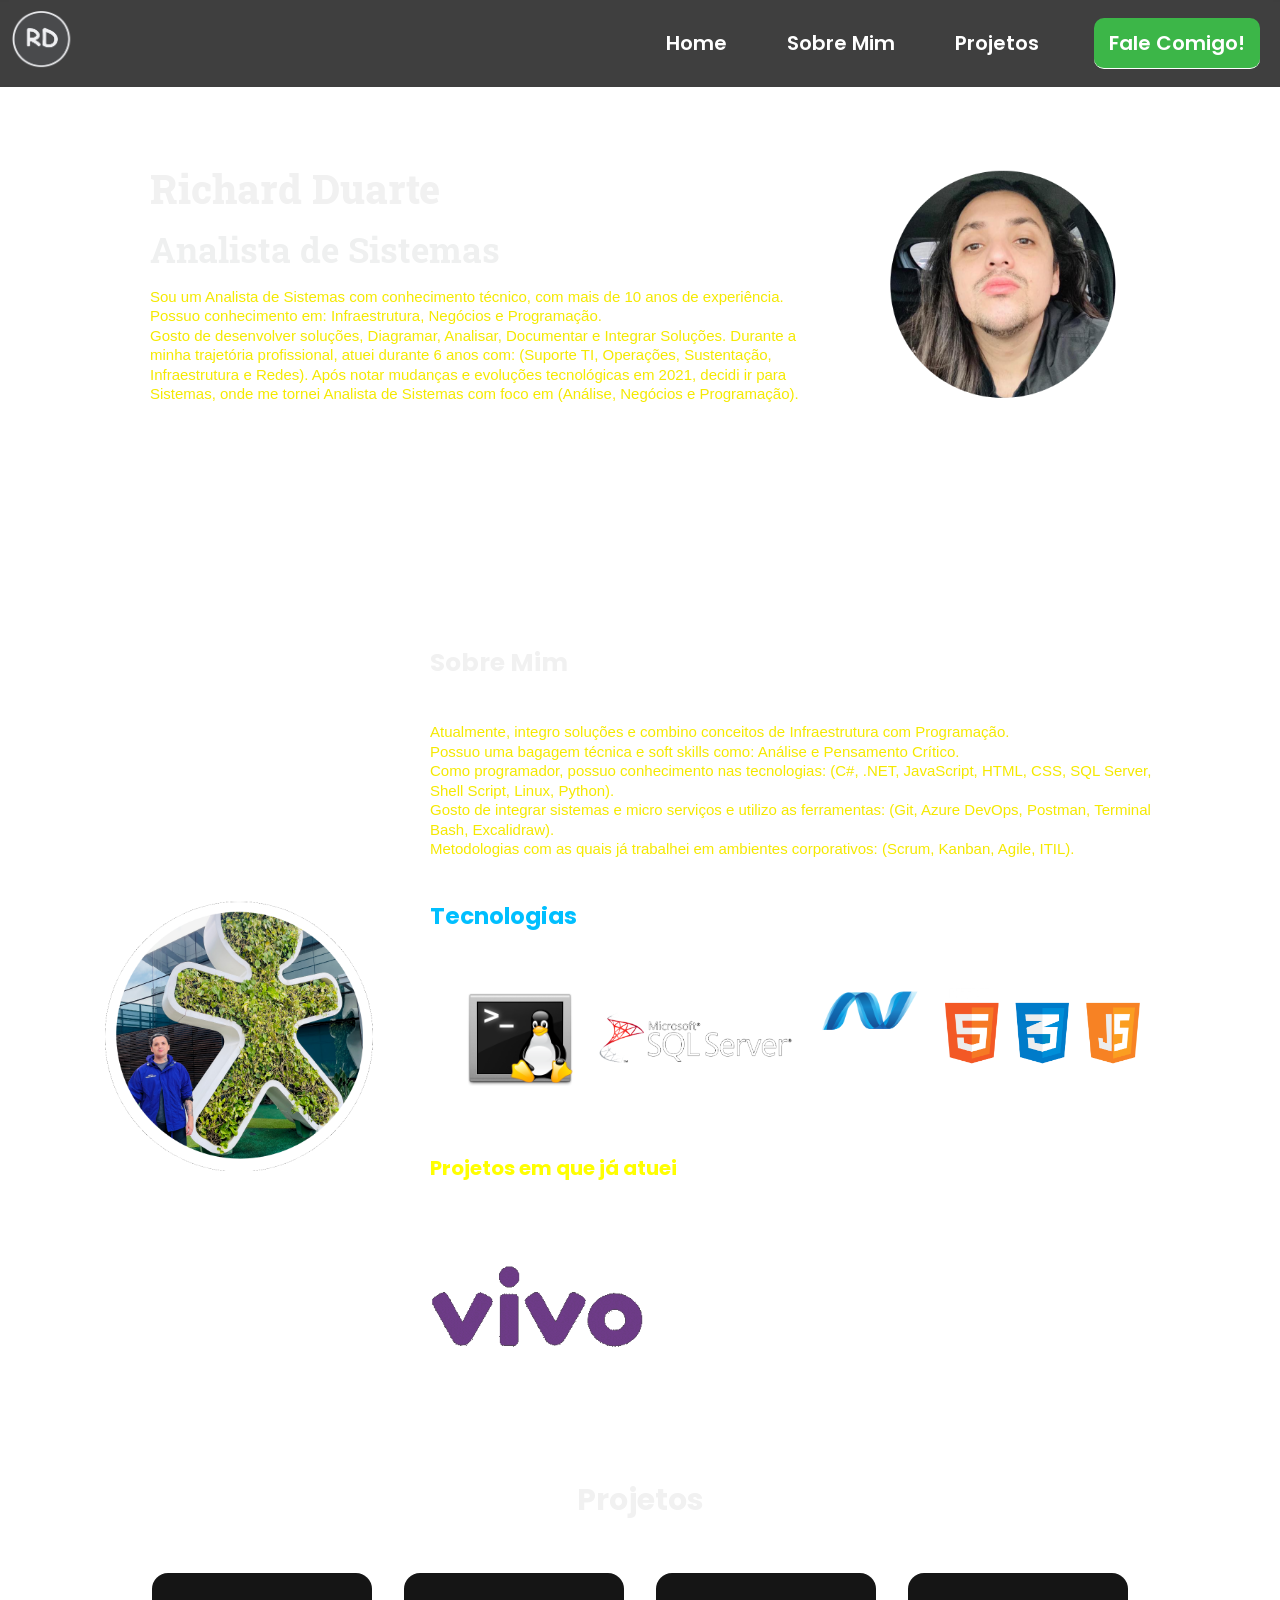
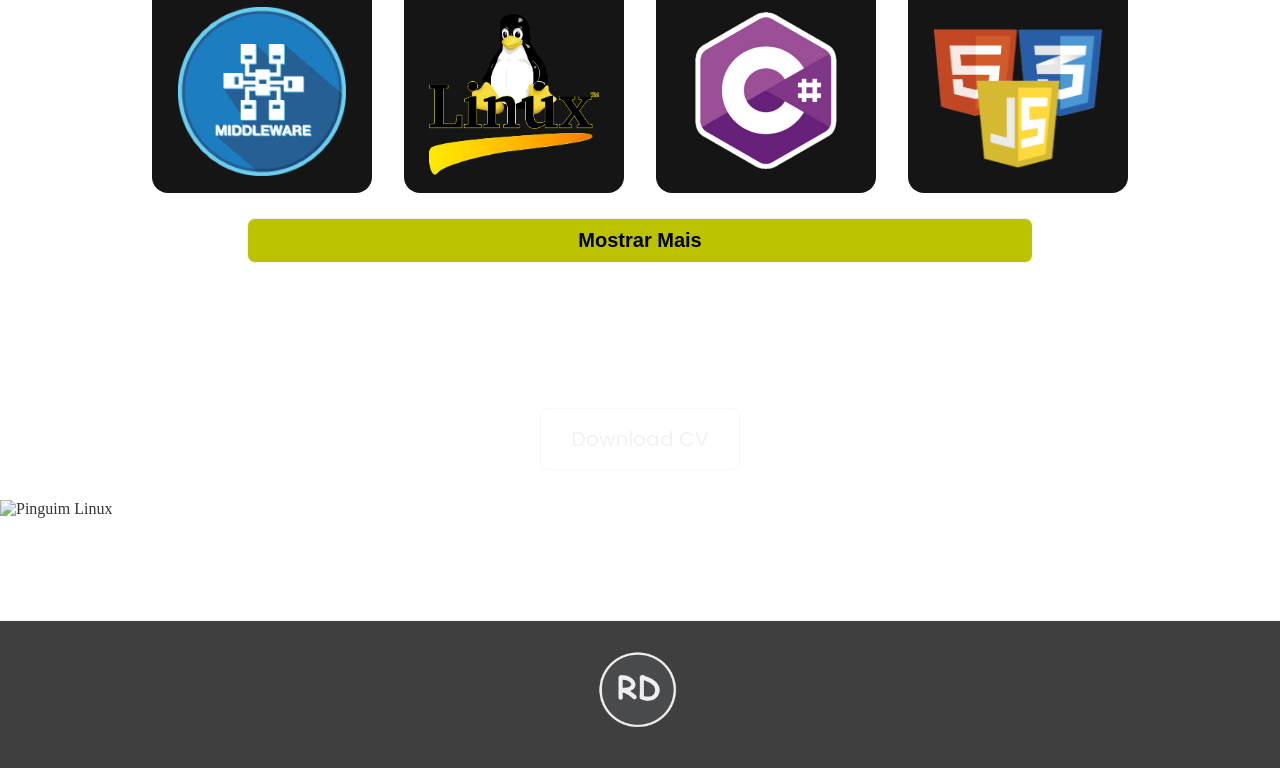
==== commit 310755b3: "Ajuste de Links" ====
--- a/index.html
+++ b/index.html
@@ -62,14 +62,10 @@
 
 <body>
   <video autoplay muted loop playsinline id="bg-video">
-    <source src="./img-background/space-red.mp4 type=" video/mp4">
-    Seu navegador não suporta vídeo em HTML5.
-  </video>
-
-  <video autoplay muted loop id="bg-video">
     <source src="./img-background/27770-365891067_small.mp4" type="video/mp4">
     Seu navegador não suporta vídeo em HTML5.
   </video>
+  
   <main>
     <div class="pagina-inicial">
       <article class="hero" id="home">
@@ -159,7 +155,7 @@
                   </div>
                   <div class="card-links">
                     <!-- flipcard aqui -->
-                    <a href="https://github.com/RichardDuarteDev/Projeto-Middleware/wiki/Projeto-de-Middleware-%E2%80%90-Arquitetura-Distribu%C3%ADda"
+                    <a href="https://github.com/RichardDuarteDev/Projeto-Middleware-Integracao"
                       target="_blank" class="card-btn">
                       <p>Repositório no Github</p>
                     </a>
@@ -181,7 +177,7 @@
                     Robos, Monitoramento, <br> Pipelines, Agendamentos de Jobs </p>
                   <div class="card-links">
                     <!-- flipcard aqui -->
-                    <a href="https://github.com/RichardDuarteDev/pipelines-jobs-robos/wiki/Robo-de-monitoramento-de-processos"
+                    <a href="https://github.com/RichardDuarteDev/pipelines-jobs-robos"
                       target="_blank" class="card-btn">
                       <p>Repositório no Github</p>
                     </a>
@@ -395,4 +391,4 @@
   </footer>
 </body>
 
-</html>+</html>
--- a/css/background.css
+++ b/css/background.css
@@ -0,0 +1,9 @@
+bg-video {
+  position: fixed;
+  top: 0;
+  left: 0;
+  min-width: 100vw;
+  min-height: 100vh;
+  object-fit: cover;
+  z-index: -1;
+}
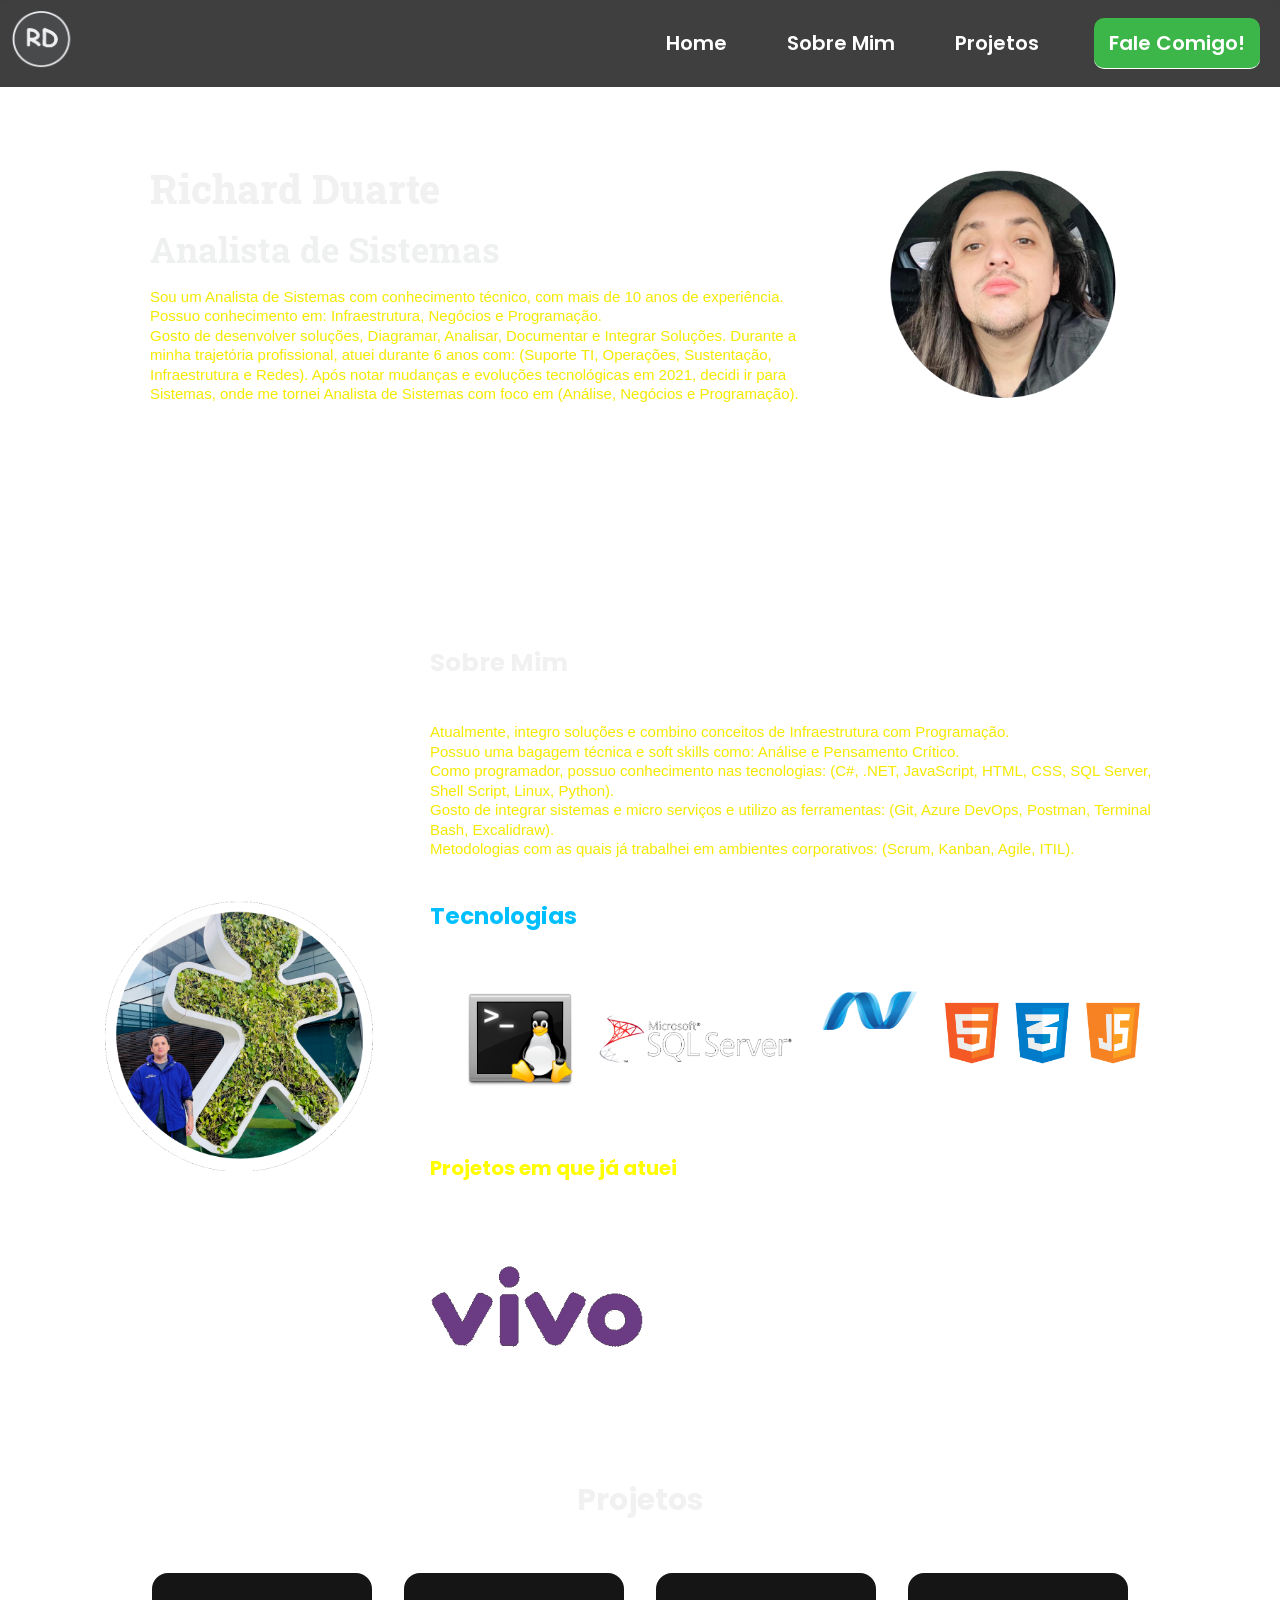
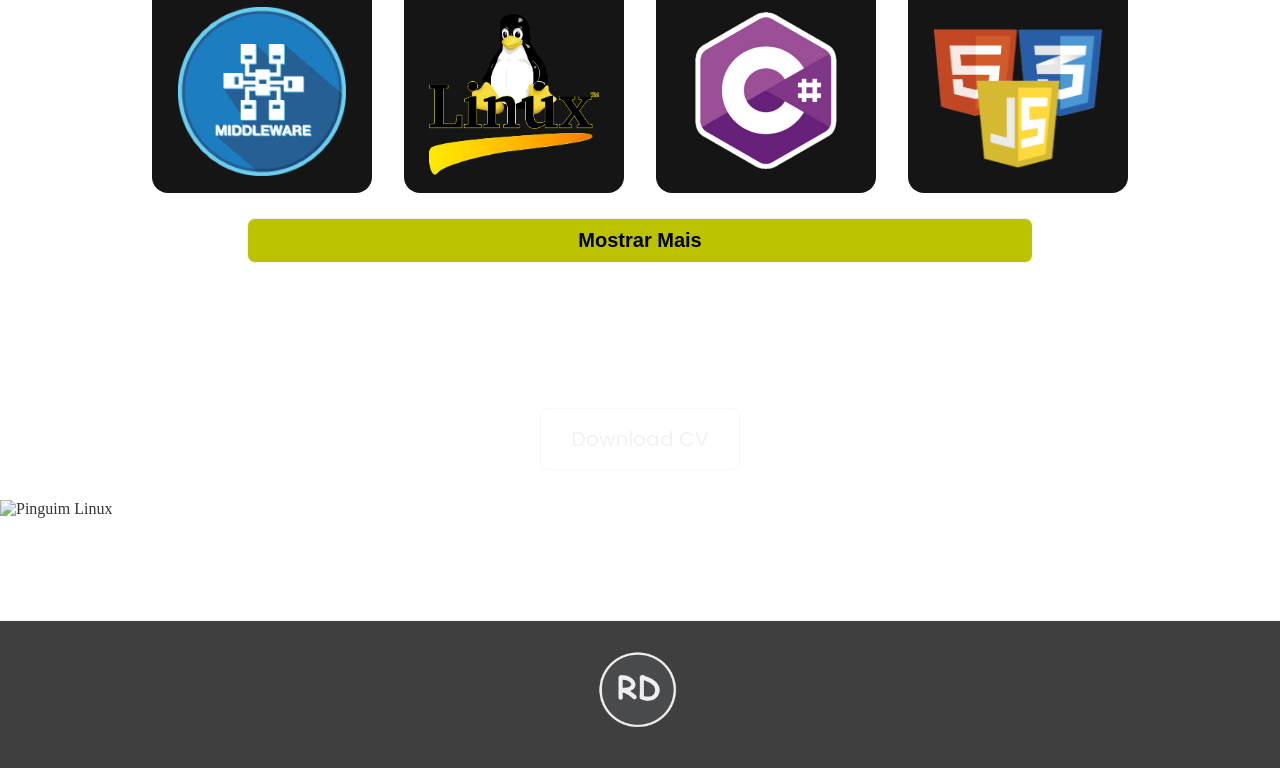
==== commit 493e4b2b: "ajuste profile" ====
--- a/index.html
+++ b/index.html
@@ -370,8 +370,8 @@
     <article class="contato" id="contato">
       <h2 class="contato-titulo">Entre em contato comigo!</h2>
       <figure class="contato-icons">
-        <a href="https://www.linkedin.com/in/richard-cristhian-duarte/" target="_blank"><i
-            class="fa-brands fa-linkedin"></i></a>
+        <!-- <a href="https://www.linkedin.com/in/richard-cristhian-duarte/" target="_blank"><i
+            class="fa-brands fa-linkedin"></i></a> -->
         <a href="https://github.com/RichardDuarteDev" target="_blank"><i class="fa-brands fa-github"></i></a>
         <a href="mailto: richardc.duarte@hotmail.com" target="_blank"><i class="fa-solid fa-envelope"></i></a>
         <a href="https://api.whatsapp.com/send/?phone=5511992921359&text&type=phone_number&app_absent=0"
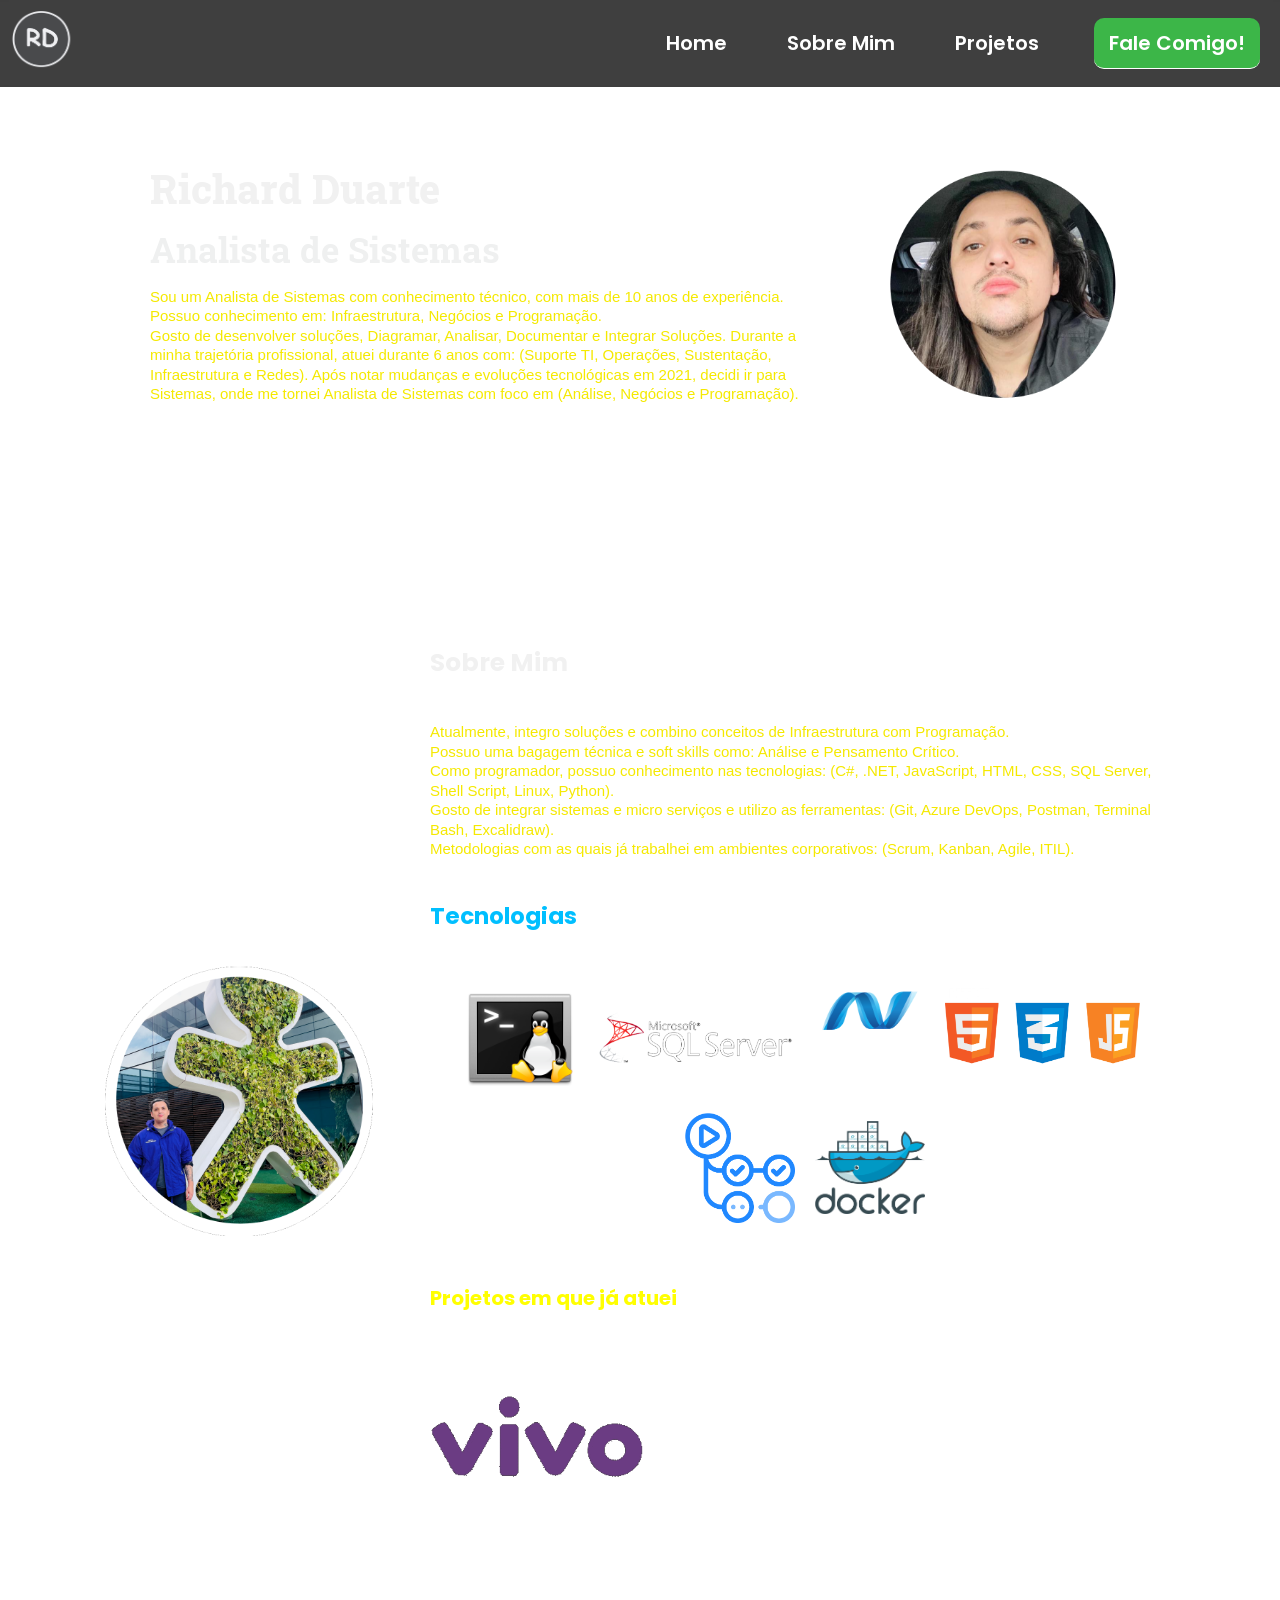
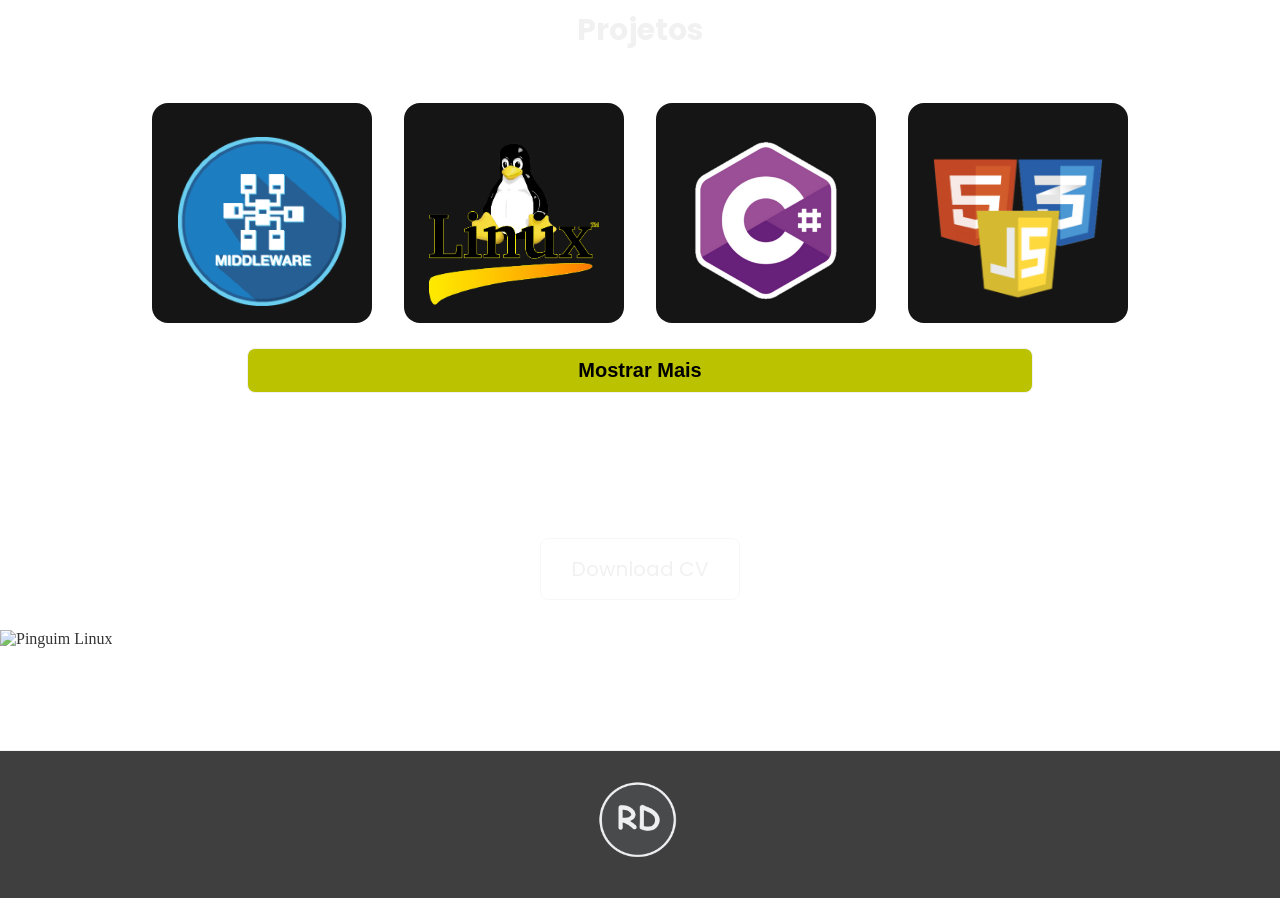
==== commit e71505c0: "ajuste de logos" ====
--- a/index.html
+++ b/index.html
@@ -117,7 +117,12 @@
           <!-- <img class="marca-logo3" src="./img-tec/img-sql-serv2.png" /> -->
 
           <img class="marca-logo3" src="./img-tec/html-css-js-new.png" />
-
+          <img class="marca-logo2" src="./img/git-actions.png" />
+          <img class="marca-logo2" src="./img/docker-2.png" />
+          <!-- <img class="marca-logo2" src="./img/Kuber.png" />
+          <img class="marca-logo2" src="./img/terraform.png" /> -->
+          
+          
         </div>
 
 
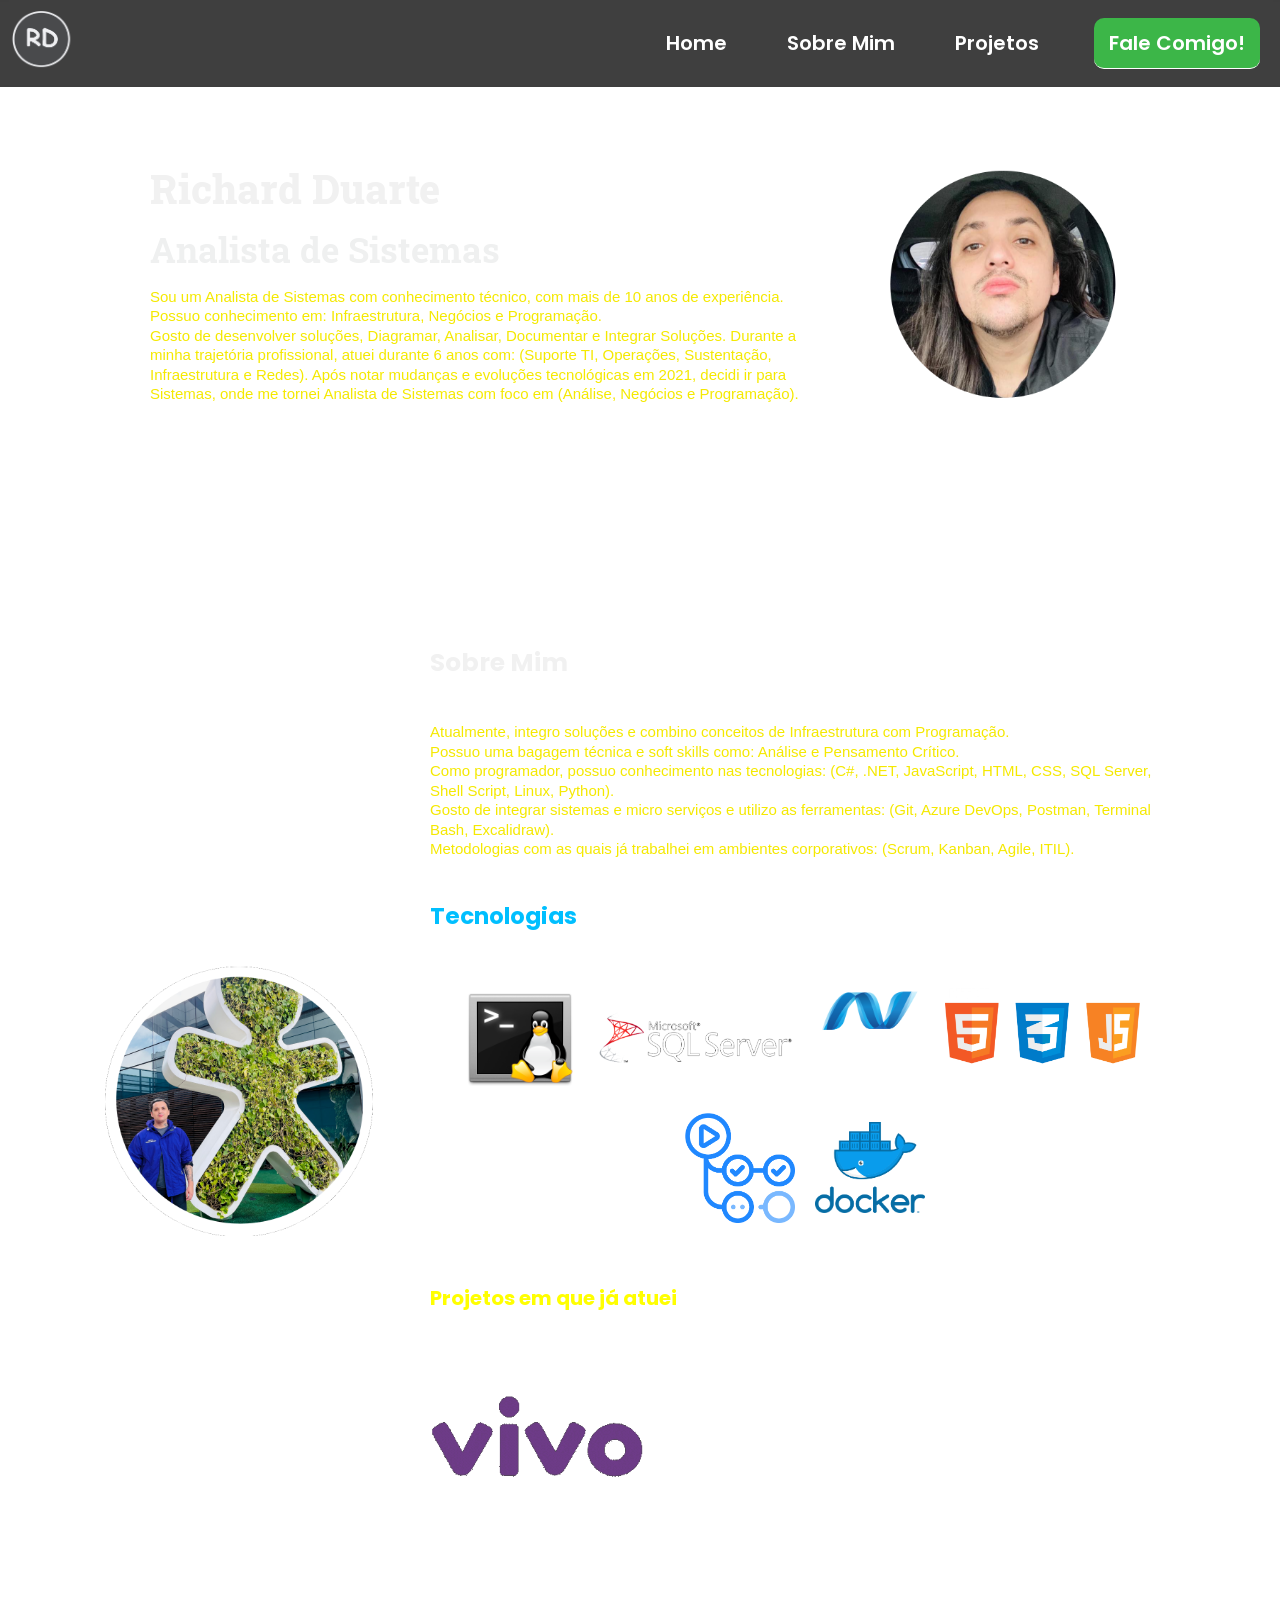
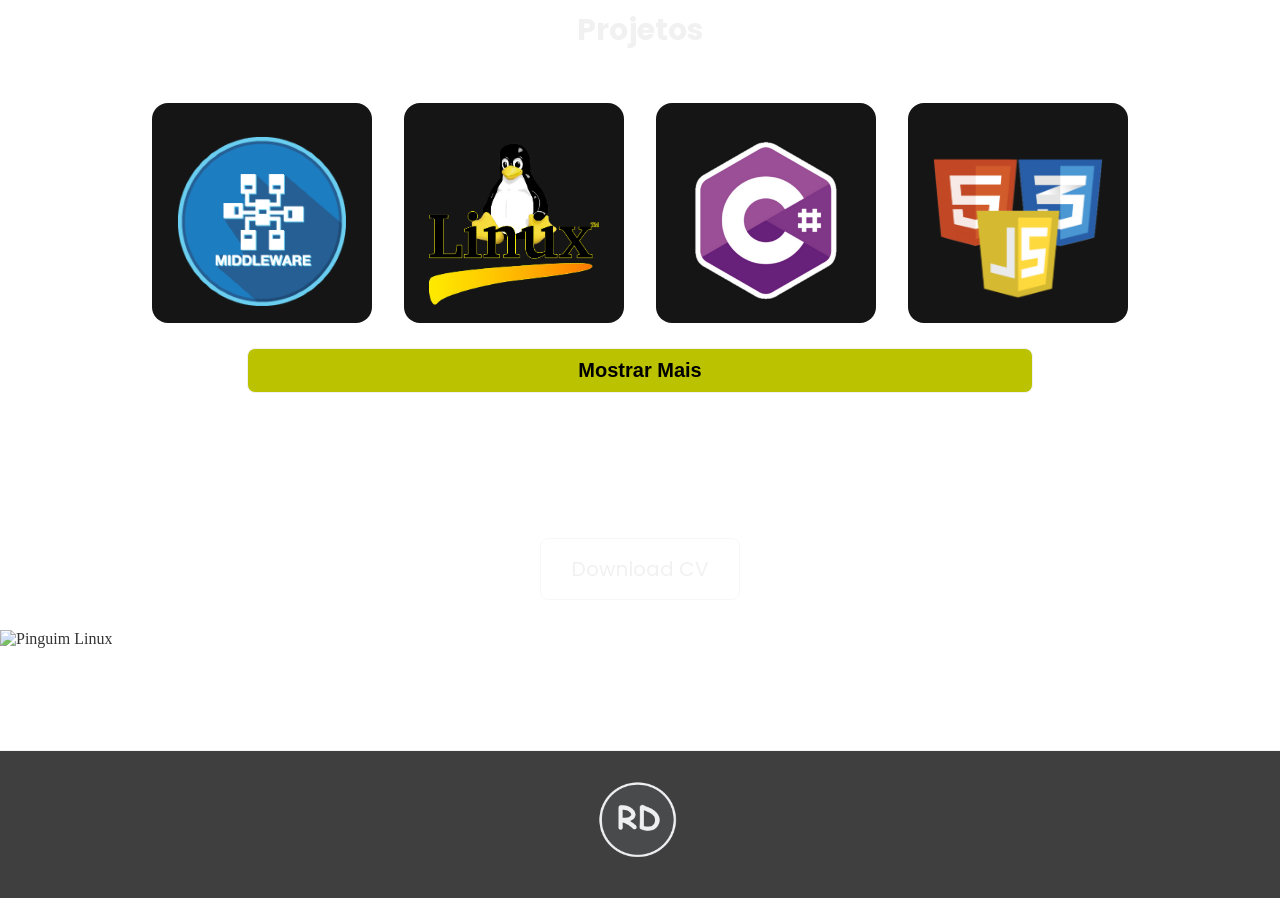
==== commit 98635378: "ajust docker" ====
--- a/index.html
+++ b/index.html
@@ -118,7 +118,7 @@
 
           <img class="marca-logo3" src="./img-tec/html-css-js-new.png" />
           <img class="marca-logo2" src="./img/git-actions.png" />
-          <img class="marca-logo2" src="./img/docker-2.png" />
+          <img class="marca-logo2" src="./img-tec/docker.png" />
           <!-- <img class="marca-logo2" src="./img/Kuber.png" />
           <img class="marca-logo2" src="./img/terraform.png" /> -->
           
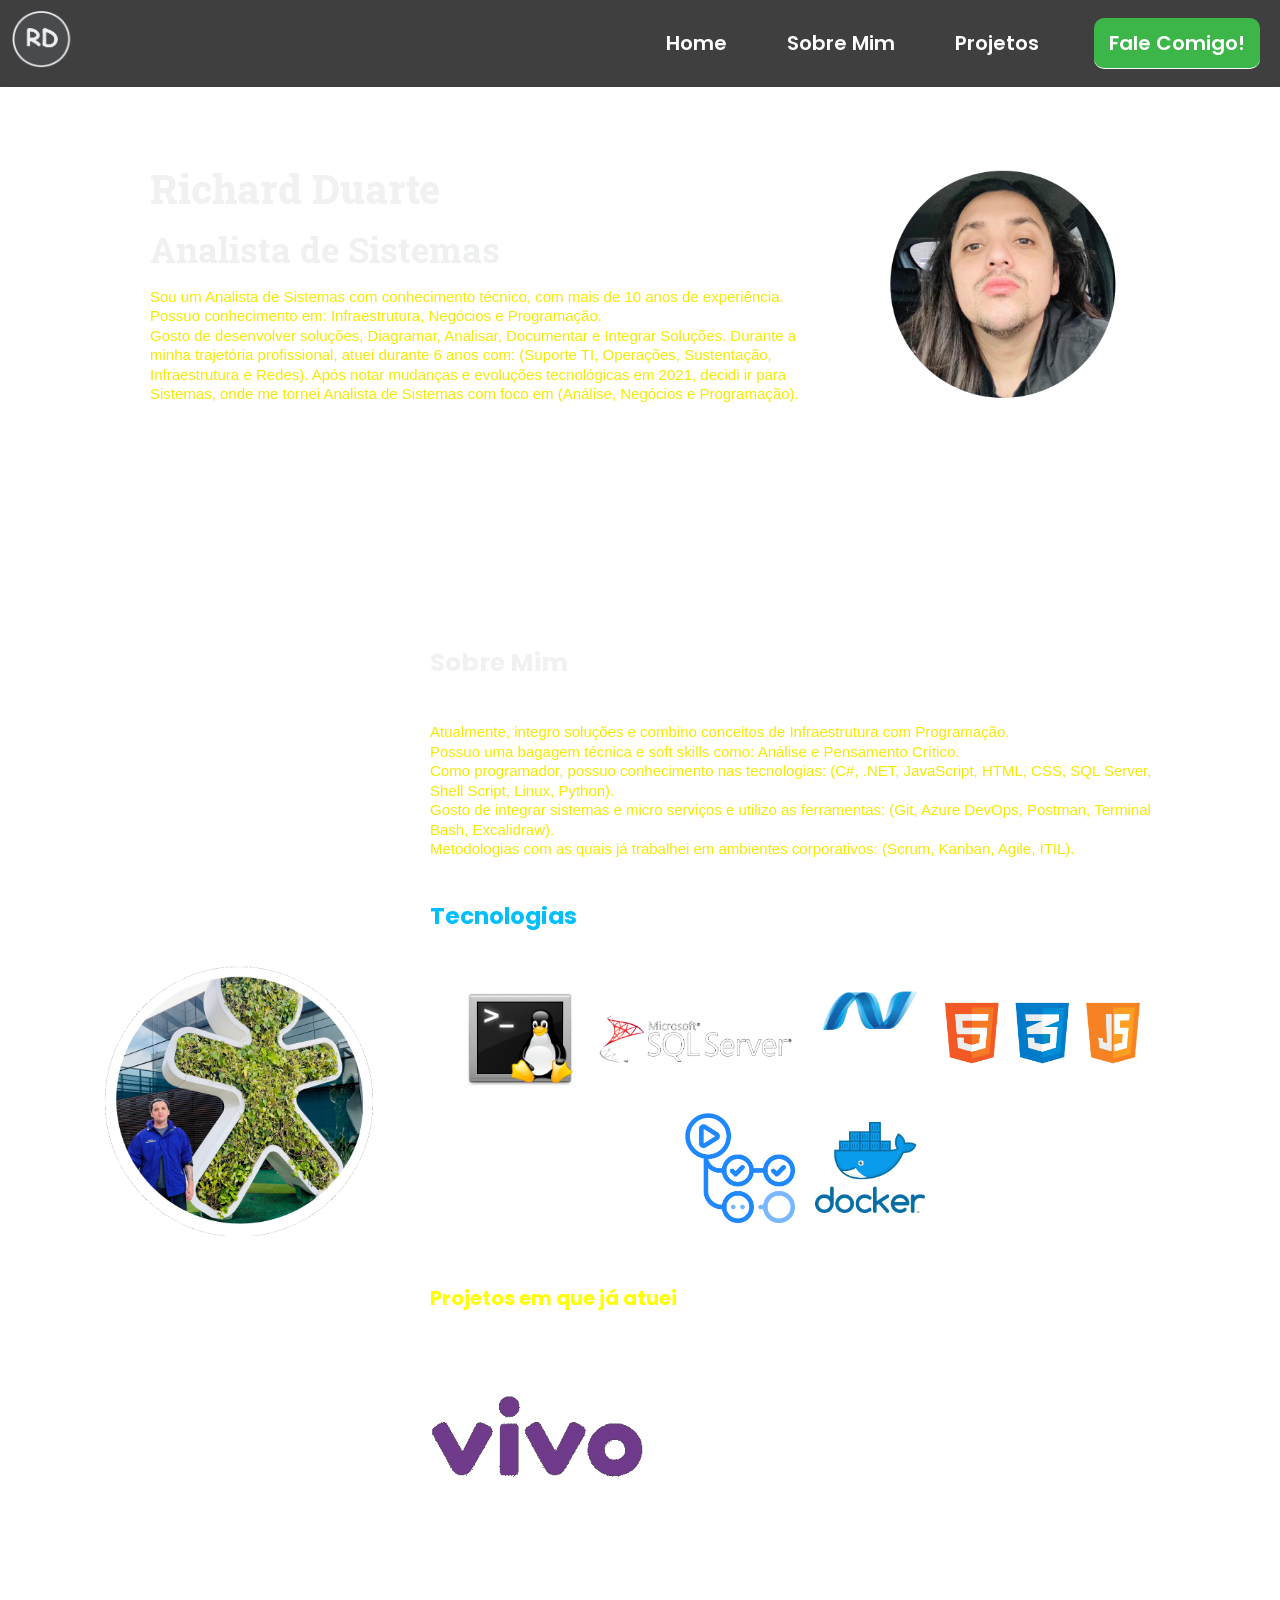
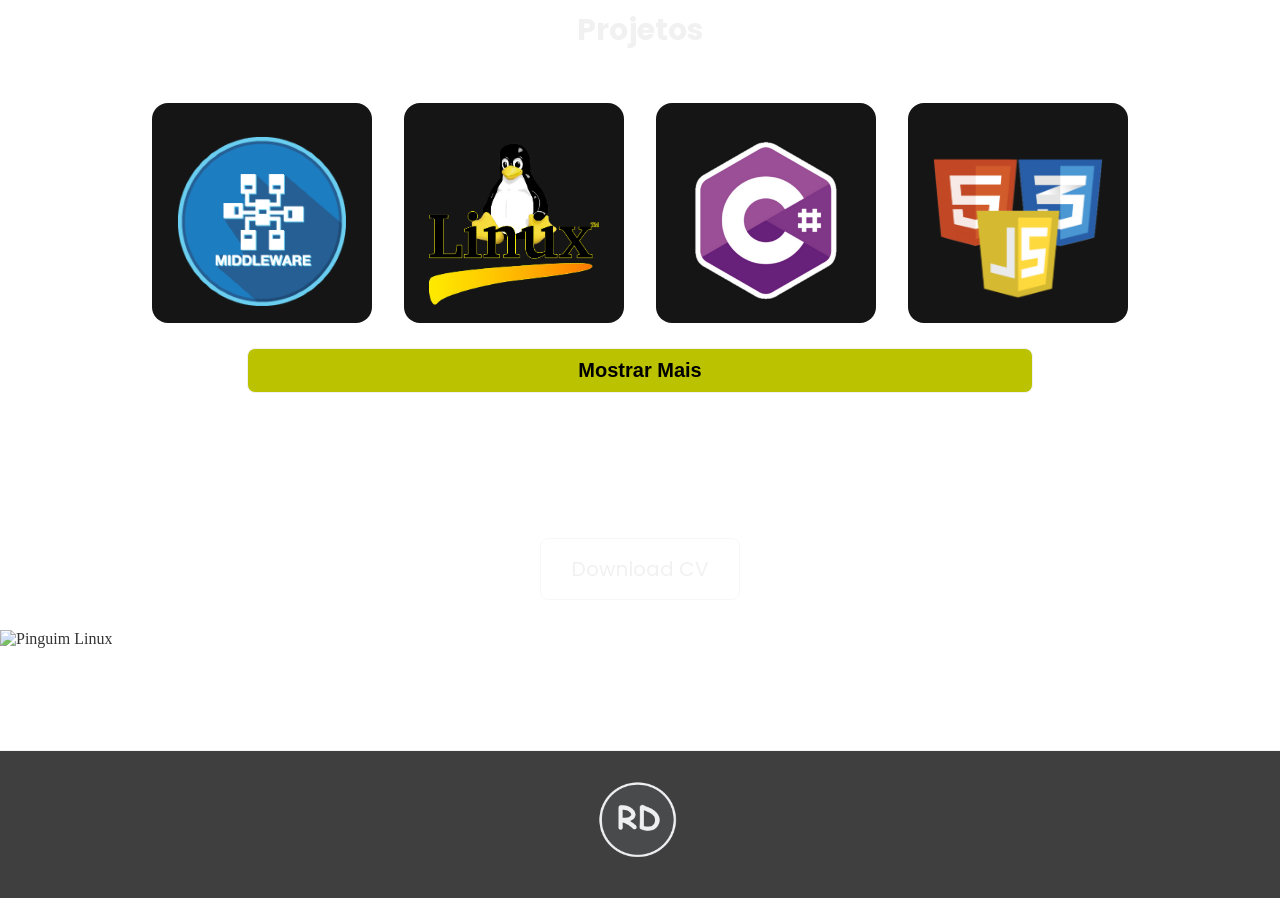
==== commit 26cbfa35: "ajuste readme" ====
--- a/index.html
+++ b/index.html
@@ -375,7 +375,7 @@
     <article class="contato" id="contato">
       <h2 class="contato-titulo">Entre em contato comigo!</h2>
       <figure class="contato-icons">
-        <!-- <a href="https://www.linkedin.com/in/richard-cristhian-duarte/" target="_blank"><i
+        <!-- <a href="linkaqui" target="_blank"><i
             class="fa-brands fa-linkedin"></i></a> -->
         <a href="https://github.com/RichardDuarteDev" target="_blank"><i class="fa-brands fa-github"></i></a>
         <a href="mailto: richardc.duarte@hotmail.com" target="_blank"><i class="fa-solid fa-envelope"></i></a>
